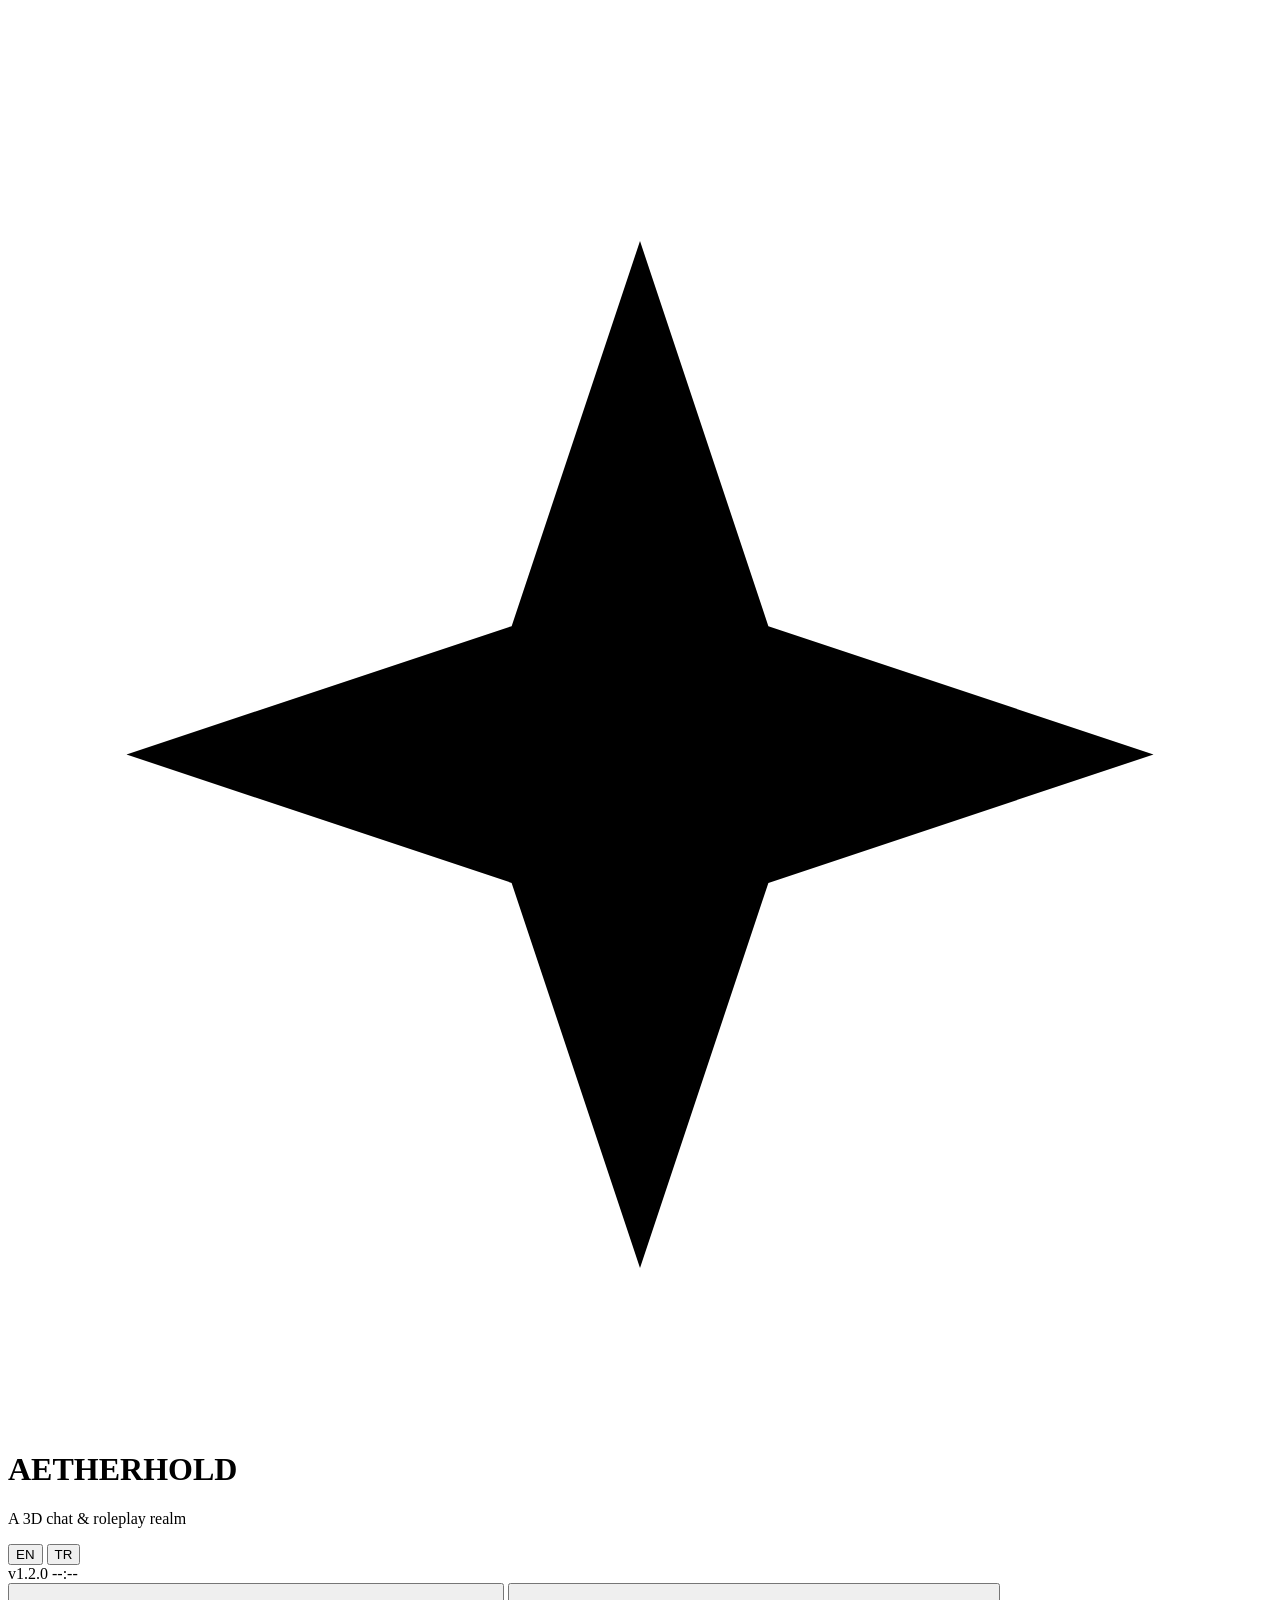
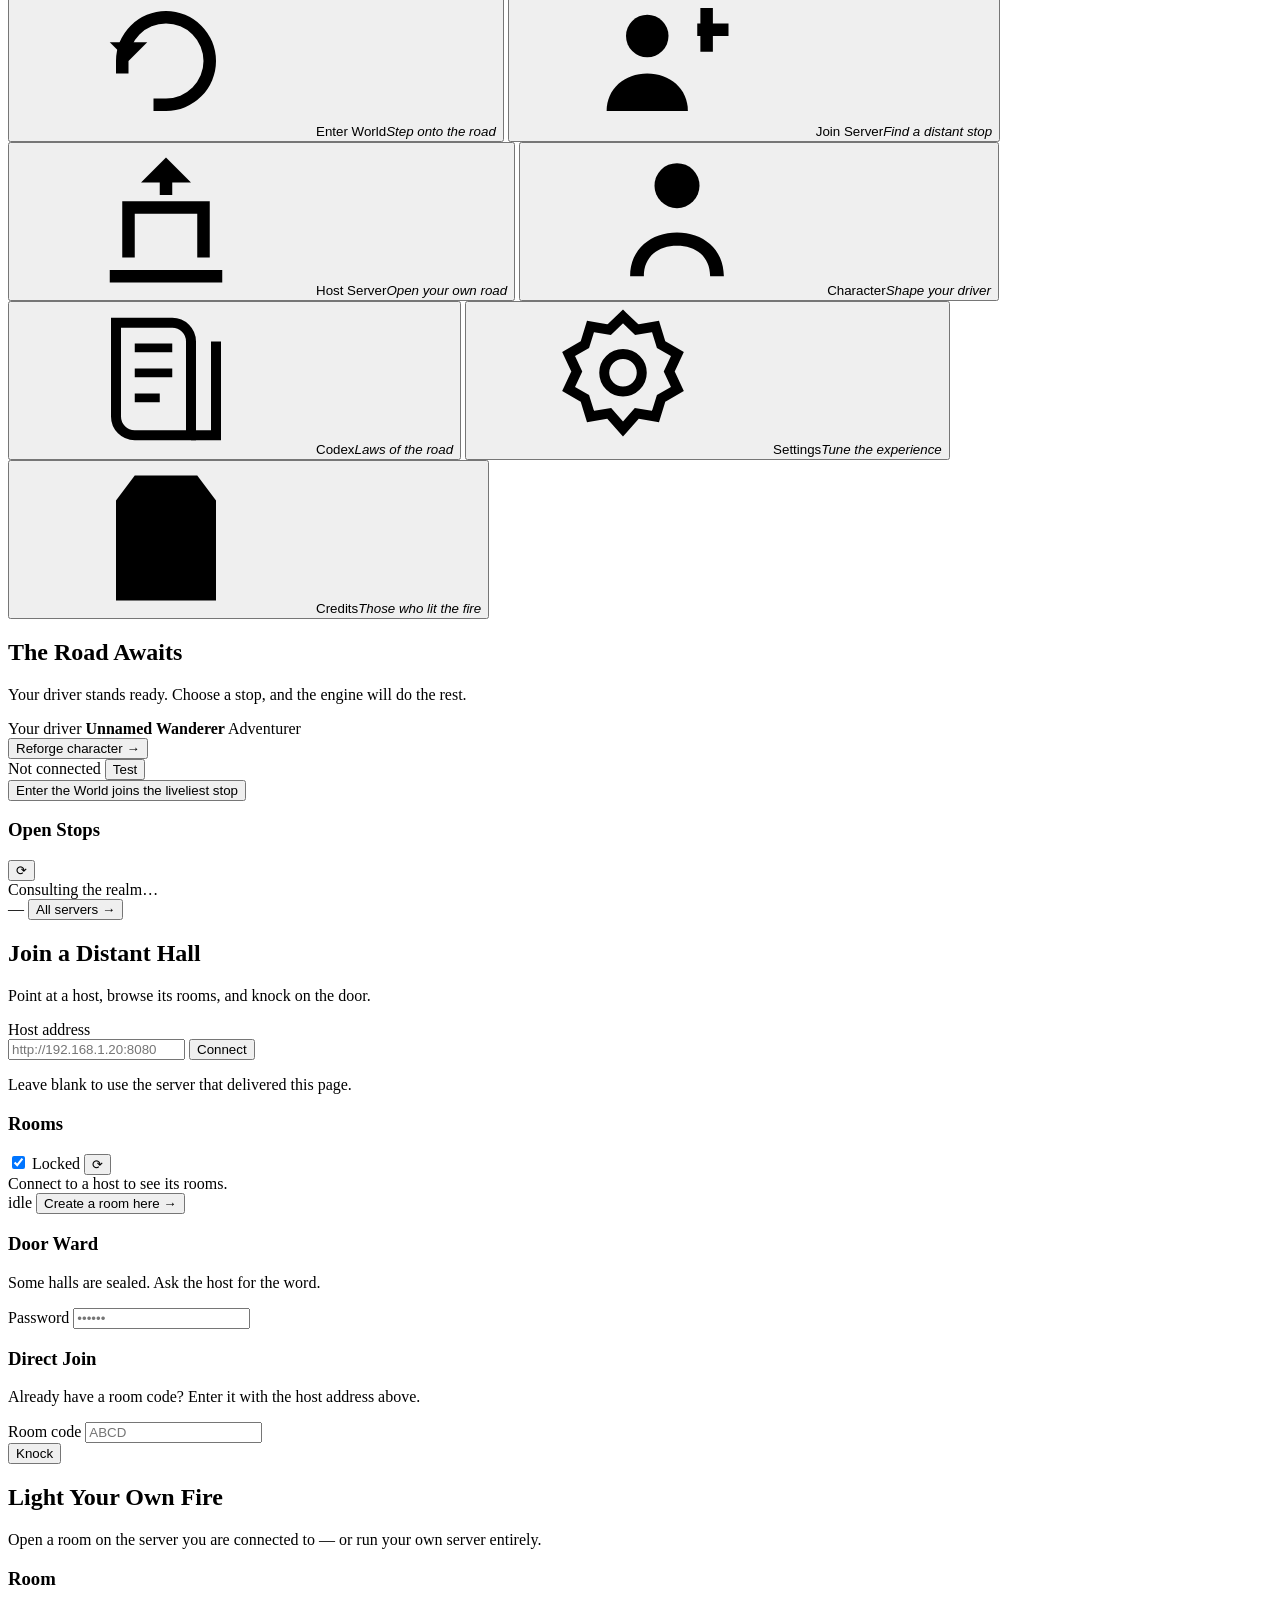
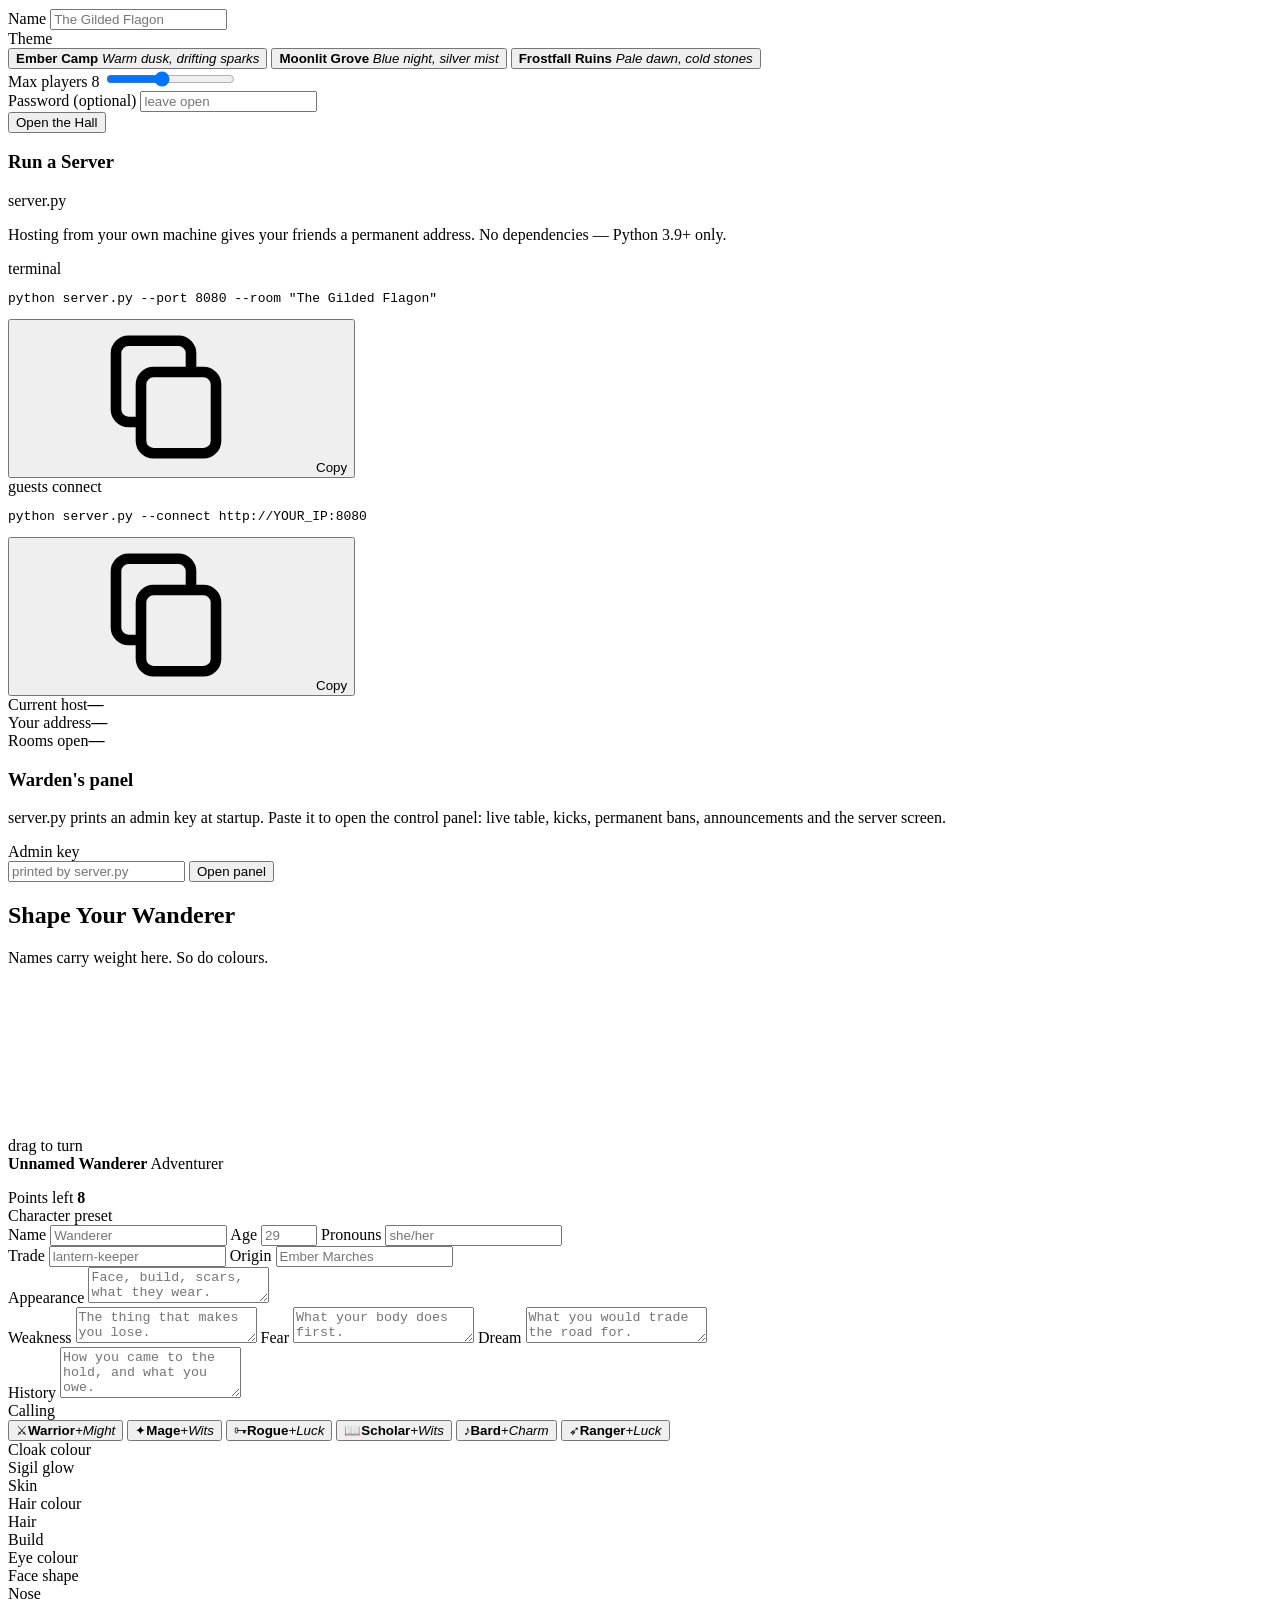
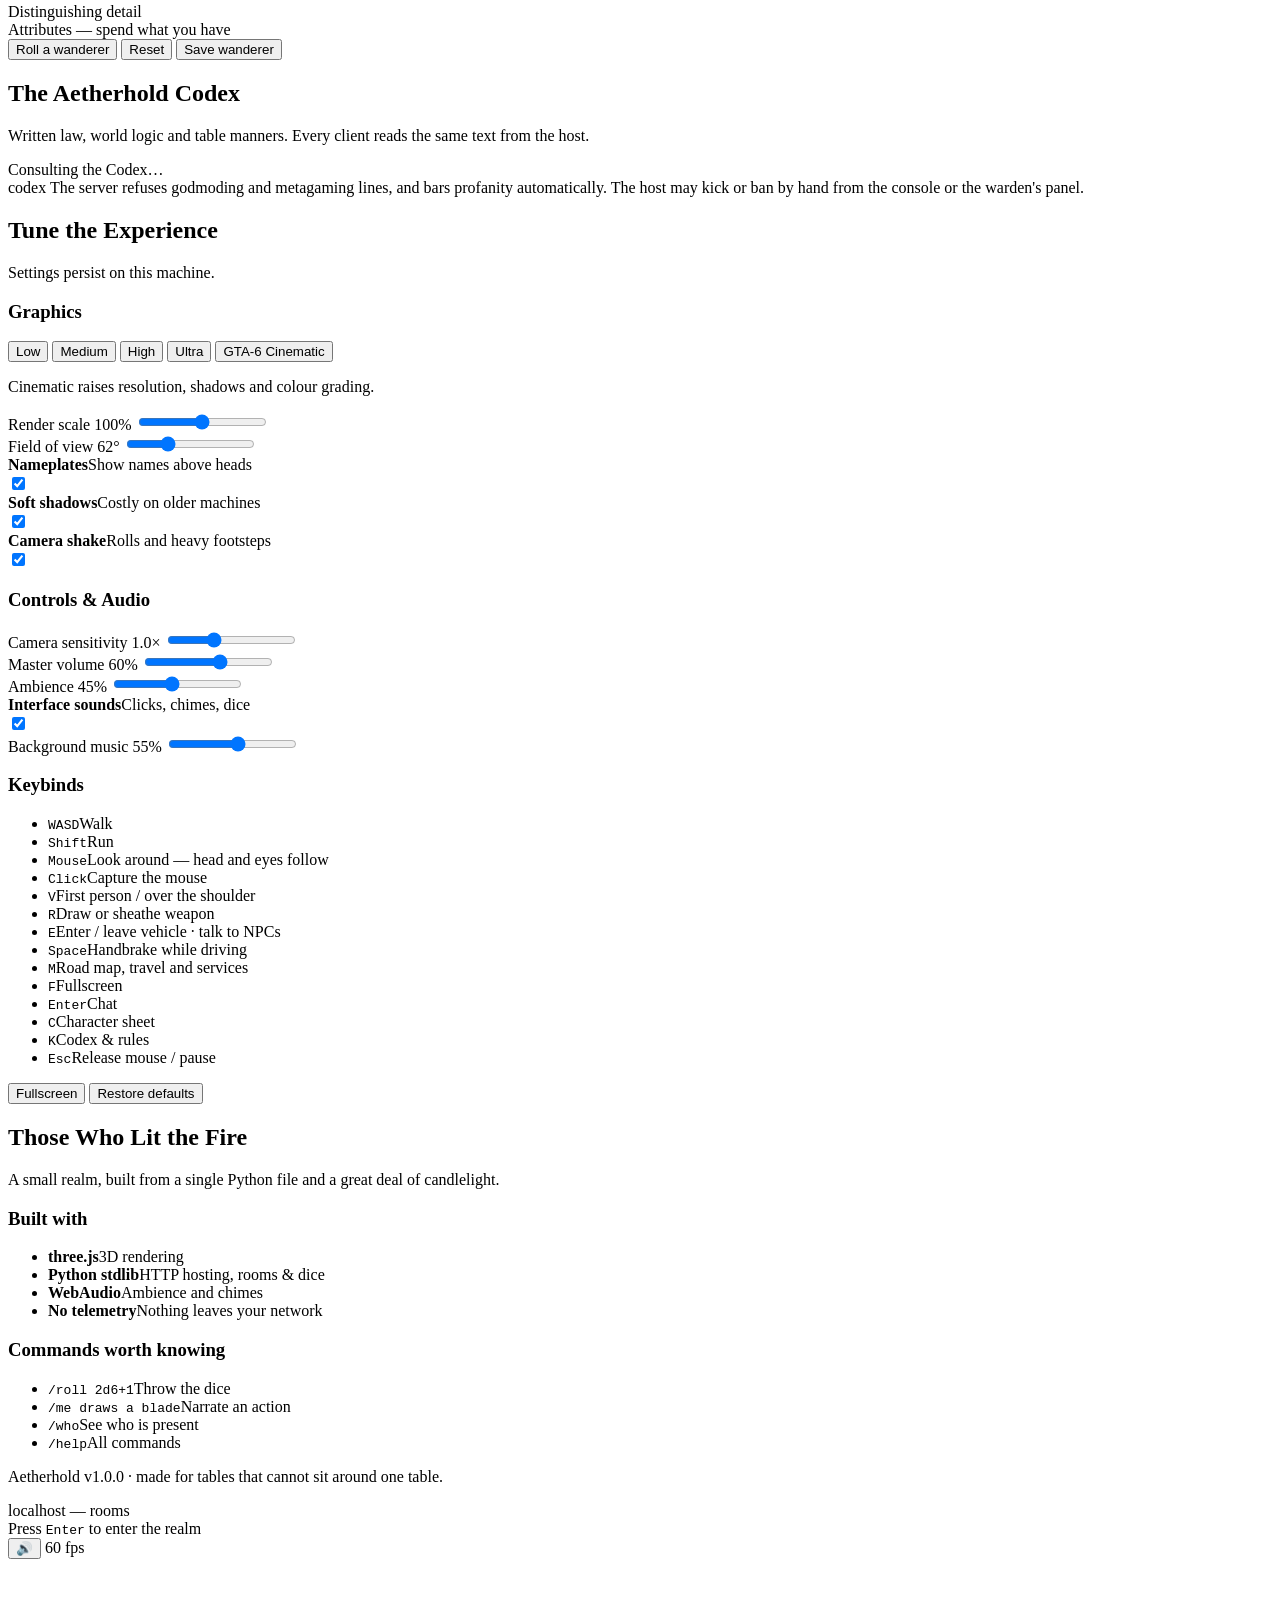
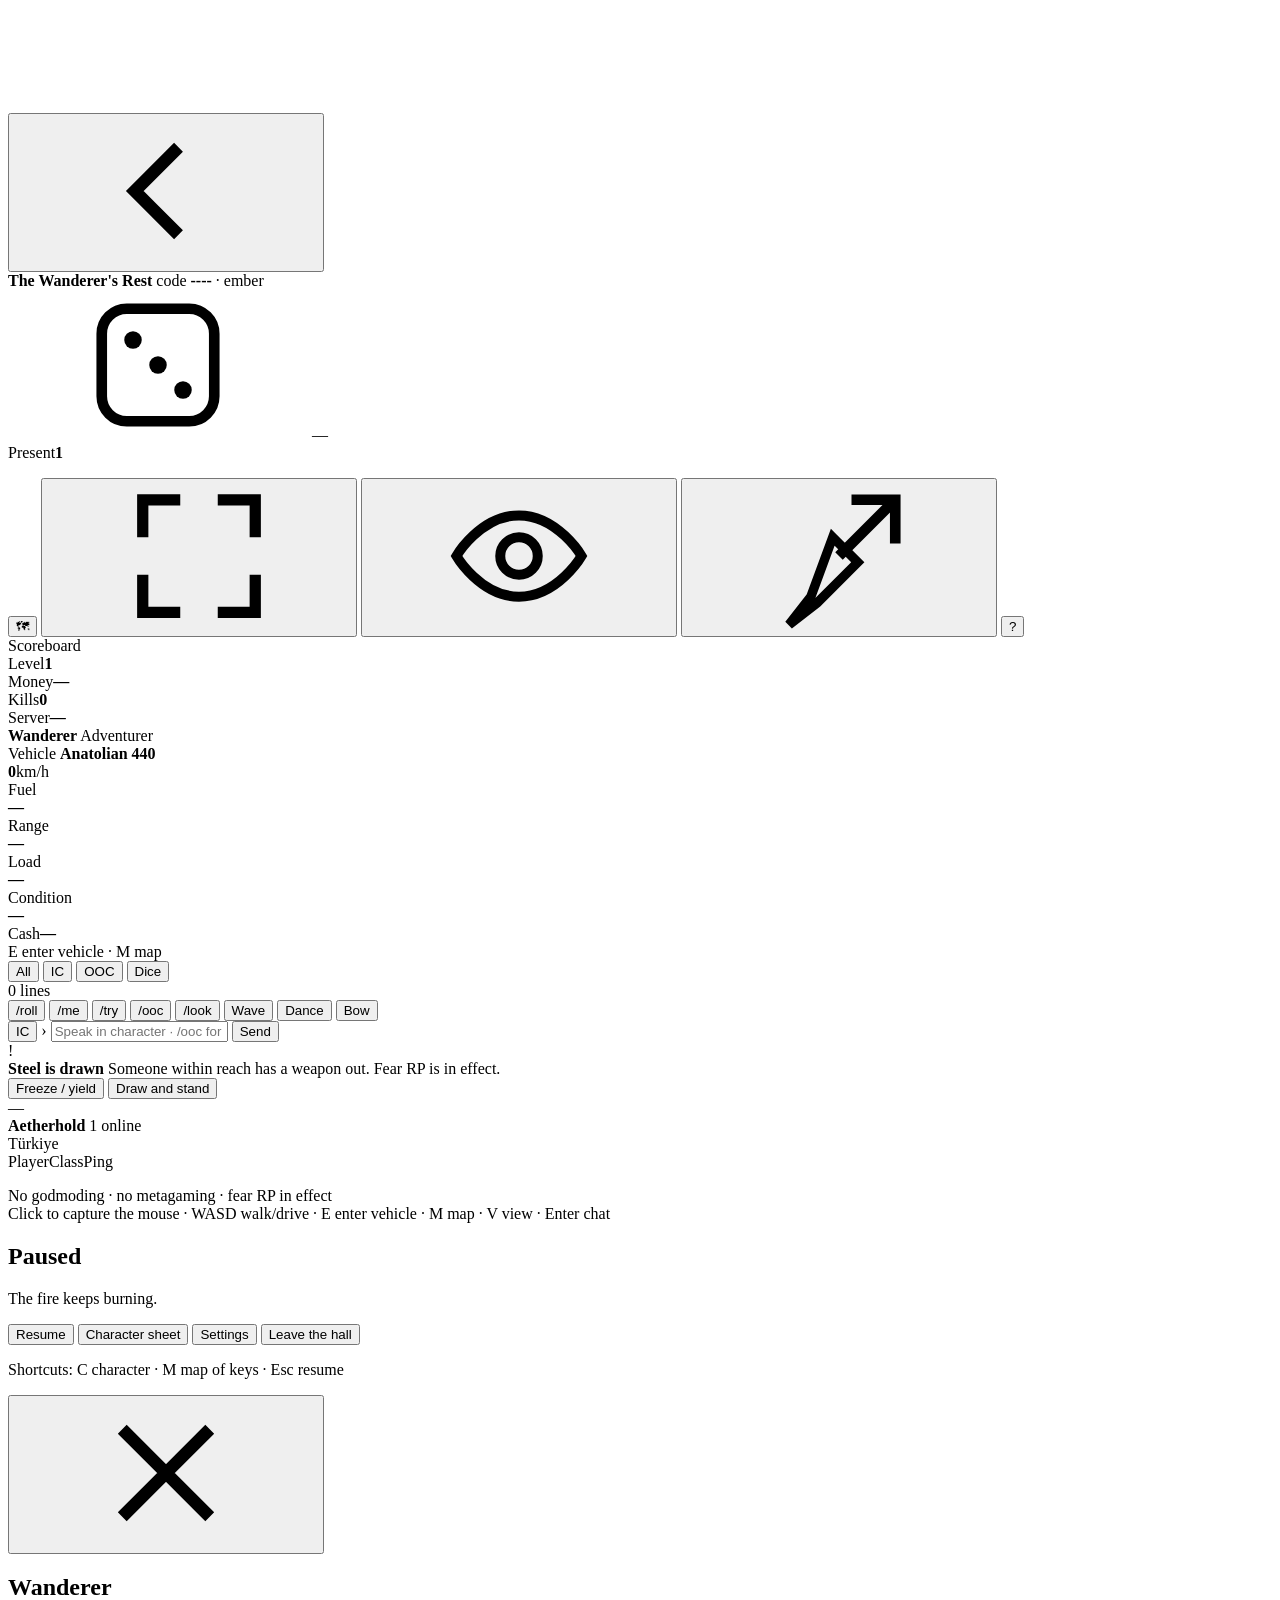
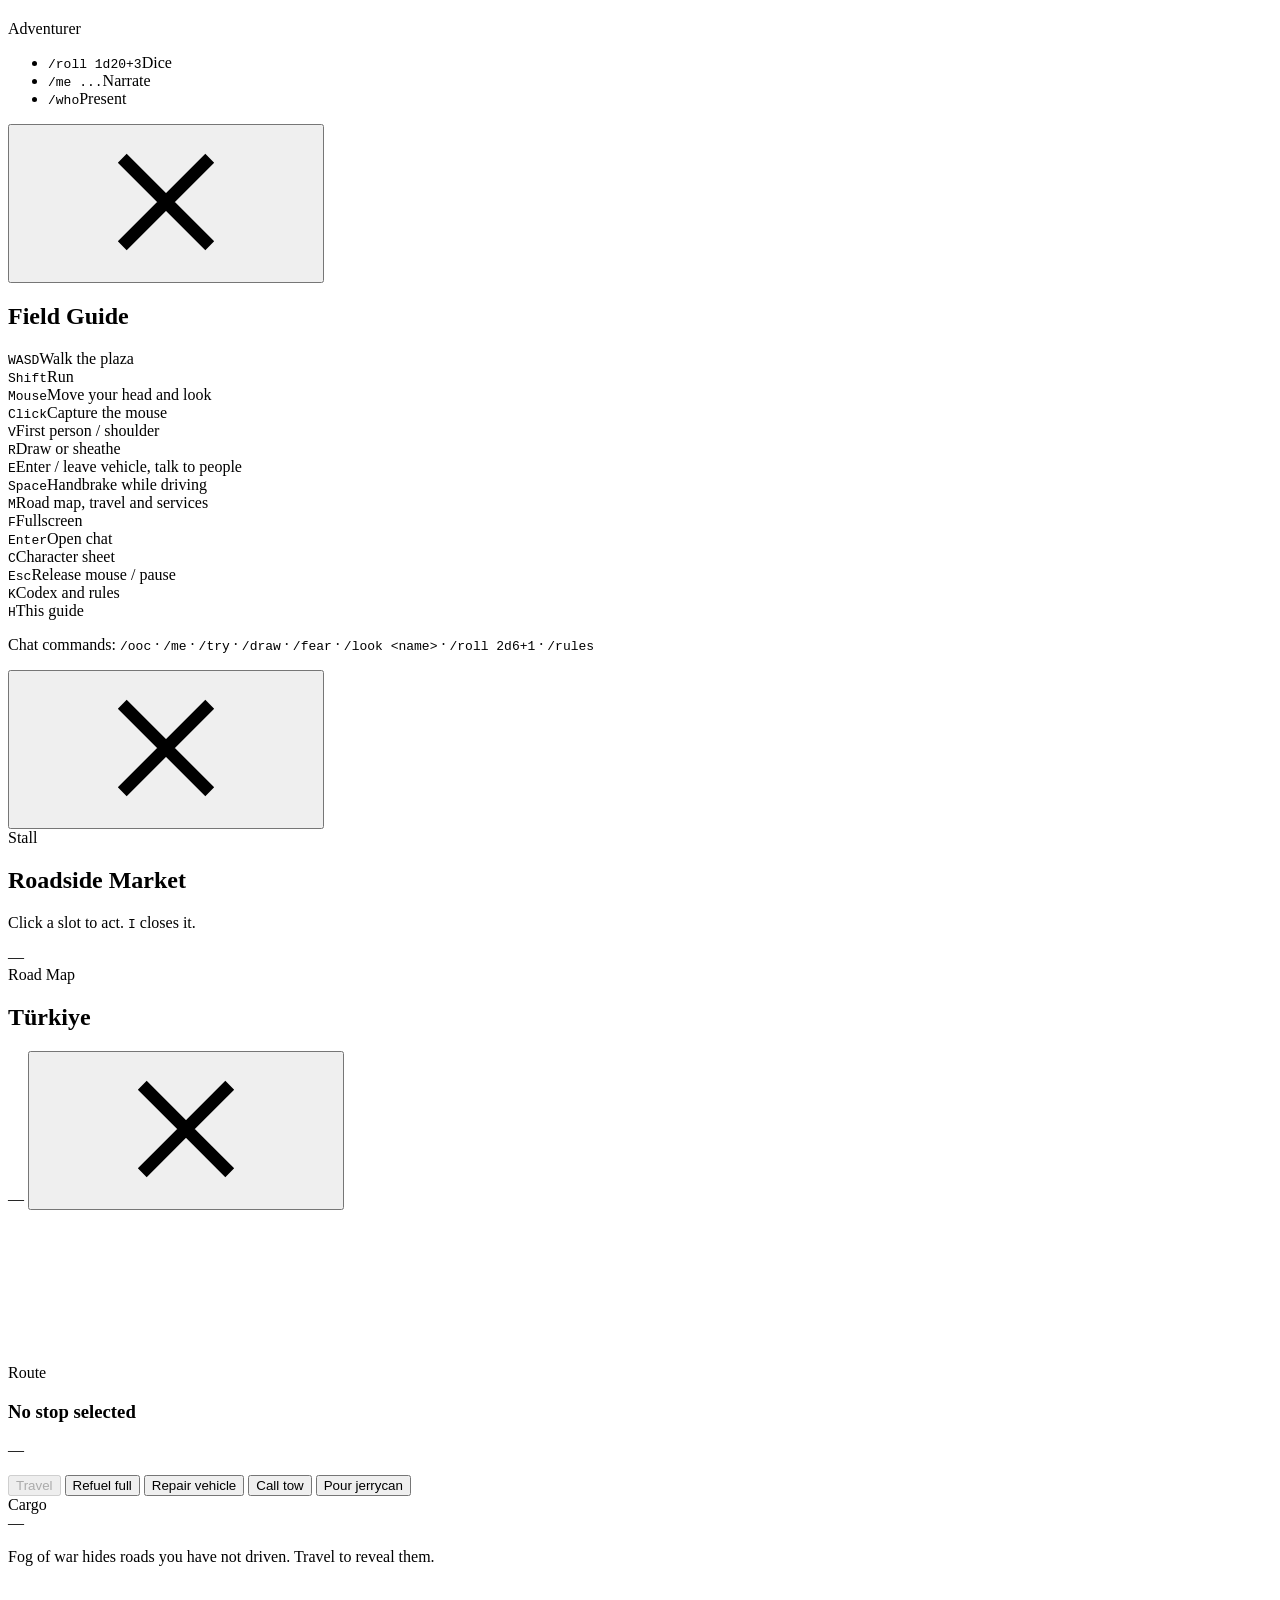
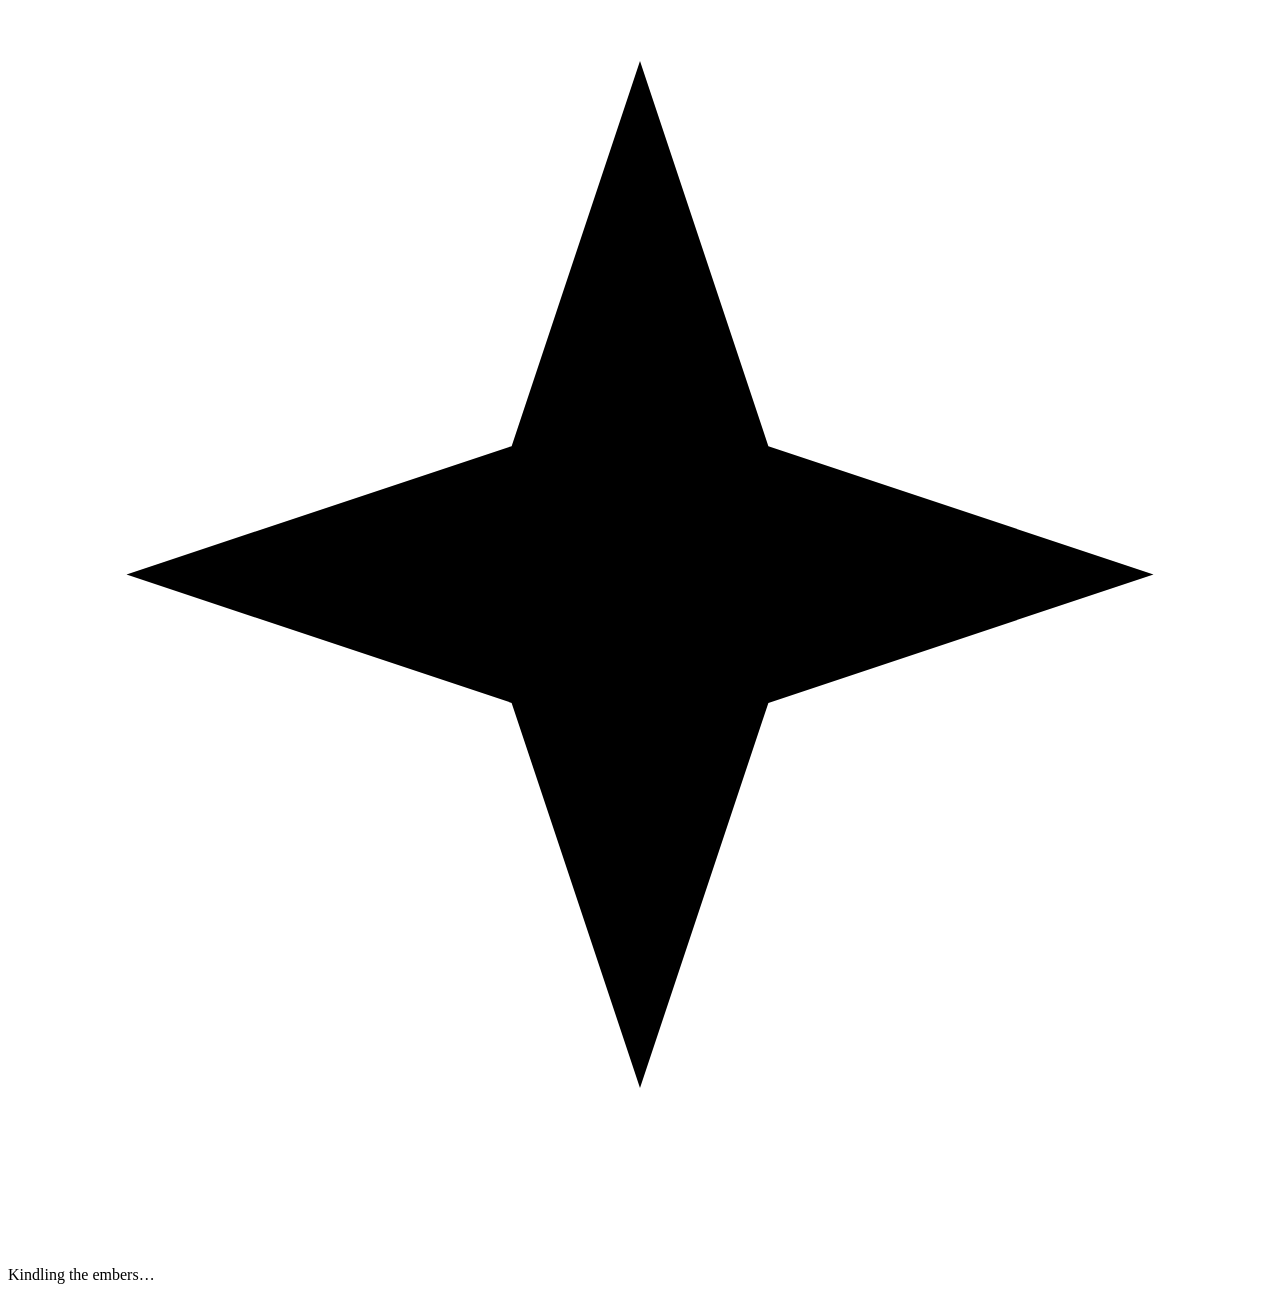
==== public/index.html @ f9266e61 "Aetherhold: vehicle world, mod system, HUD suite and music playlist" ====
<!DOCTYPE html>
<html lang="en">
<head>
<meta charset="UTF-8" />
<meta name="viewport" content="width=device-width, initial-scale=1.0" />
<meta name="theme-color" content="#07070d" />
<title>Aetherhold — 3D Chat &amp; Roleplay</title>
<link rel="stylesheet" href="/css/style.css" />
<link rel="icon" href="data:image/svg+xml,%3Csvg xmlns='http://www.w3.org/2000/svg' viewBox='0 0 64 64'%3E%3Ccircle cx='32' cy='32' r='30' fill='%230b0b16'/%3E%3Cpath d='M32 8l6 18 18 6-18 6-6 18-6-18-18-6 18-6z' fill='%23f4c46b'/%3E%3C/svg%3E" />
</head>
<body>

<svg class="sprite" aria-hidden="true">
  <symbol id="i-enter" viewBox="0 0 24 24"><path d="M4 12a8 8 0 1 1 8 8h-2v-2h2a6 6 0 1 0-6-6v2H4v-2z"/><path d="M3 9l3 3 3-3z"/></symbol>
  <symbol id="i-join" viewBox="0 0 24 24"><circle cx="9" cy="8" r="3.4"/><path d="M2.5 20c0-3.6 2.9-6 6.5-6s6.5 2.4 6.5 6h-13z"/><path d="M17 6h5v2h-5zM19.5 3.5v7h-2v-7z"/></symbol>
  <symbol id="i-host" viewBox="0 0 24 24"><path d="M3 20h18v2H3z"/><path d="M5 18V9h14v9h-2v-7H7v7z"/><path d="M12 2l4 4h-3v2h-2V6H8z"/></symbol>
  <symbol id="i-character" viewBox="0 0 24 24"><circle cx="12" cy="6.5" r="3.6"/><path d="M4.5 21c0-4.4 3.4-7 7.5-7s7.5 2.6 7.5 7h-2.2c0-3.2-2.3-4.9-5.3-4.9S6.7 17.8 6.7 21z"/></symbol>
  <symbol id="i-settings" viewBox="0 0 24 24"><path d="M12 2l2.2 2.1 3-.5.9 2.9 2.6 1.5-1.3 2.8 1.3 2.8-2.6 1.5-.9 2.9-3-.5L12 20l-2.2-2.5-3 .5-.9-2.9L3.3 13.6 4.6 10.8 3.3 8l2.6-1.5.9-2.9 3 .5z" fill="none" stroke="currentColor" stroke-width="1.6"/><circle cx="12" cy="11" r="3" fill="none" stroke="currentColor" stroke-width="1.6"/></symbol>
  <symbol id="i-credits" viewBox="0 0 24 24"><path d="M7 2h10l3 4v16H4V6zm-1 6h12v2H6zm0 4h12v2H6zm0 4h8v2H6z"/></symbol>
  <symbol id="i-codex" viewBox="0 0 24 24"><path d="M4 3h9a3 3 0 0 1 3 3v15H7a3 3 0 0 1-3-3z" fill="none" stroke="currentColor" stroke-width="1.6"/><path d="M20 6v15h-4" fill="none" stroke="currentColor" stroke-width="1.6"/><path d="M7 7h6M7 11h6M7 15h4" stroke="currentColor" stroke-width="1.4"/></symbol>
  <symbol id="i-full" viewBox="0 0 24 24"><path d="M3 9V3h6M15 3h6v6M21 15v6h-6M9 21H3v-6" fill="none" stroke="currentColor" stroke-width="1.8"/></symbol>
  <symbol id="i-eye" viewBox="0 0 24 24"><path d="M2 12s3.8-6.5 10-6.5S22 12 22 12s-3.8 6.5-10 6.5S2 12 2 12z" fill="none" stroke="currentColor" stroke-width="1.6"/><circle cx="12" cy="12" r="3" fill="none" stroke="currentColor" stroke-width="1.6"/></symbol>
  <symbol id="i-sword" viewBox="0 0 24 24"><path d="M14 3h7v7M21 3l-9 9" fill="none" stroke="currentColor" stroke-width="1.7"/><path d="M11 9l4 4-6.5 6.5L4 23l3.5-4.5z" fill="none" stroke="currentColor" stroke-width="1.5"/></symbol>
  <symbol id="i-dice" viewBox="0 0 24 24"><rect x="3" y="3" width="18" height="18" rx="4" fill="none" stroke="currentColor" stroke-width="1.7"/><circle cx="8" cy="8" r="1.4"/><circle cx="16" cy="16" r="1.4"/><circle cx="12" cy="12" r="1.4"/></symbol>
  <symbol id="i-close" viewBox="0 0 24 24"><path d="M5 5l14 14M19 5L5 19" stroke="currentColor" stroke-width="2" fill="none"/></symbol>
  <symbol id="i-back" viewBox="0 0 24 24"><path d="M14 5l-7 7 7 7" fill="none" stroke="currentColor" stroke-width="2"/></symbol>
  <symbol id="i-copy" viewBox="0 0 24 24"><rect x="8" y="8" width="12" height="13" rx="2" fill="none" stroke="currentColor" stroke-width="1.7"/><path d="M16 8V5a2 2 0 0 0-2-2H6a2 2 0 0 0-2 2v9a2 2 0 0 0 2 2h2" fill="none" stroke="currentColor" stroke-width="1.7"/></symbol>
</svg>

<canvas id="backdrop" aria-hidden="true"></canvas>
<div class="backdrop-veil" aria-hidden="true"></div>

<!-- ══════════════════════════ MAIN MENU ══════════════════════════ -->
<main id="menu" class="screen">
  <div class="frame">
    <div class="frame-corner tl"></div><div class="frame-corner tr"></div>
    <div class="frame-corner bl"></div><div class="frame-corner br"></div>

    <header class="brand">
      <div class="crest">
        <div class="crest-ring"></div>
        <svg viewBox="0 0 64 64" class="crest-star">
          <path d="M32 4l6.5 19.5L58 30l-19.5 6.5L32 56l-6.5-19.5L6 30l19.5-6.5z" />
          <circle cx="32" cy="30" r="4.2" />
        </svg>
      </div>
      <div class="brand-text">
        <h1>AETHERHOLD</h1>
        <p class="tagline">A 3D chat <span>&amp;</span> roleplay realm</p>
      </div>
      <div class="brand-meta">
        <div class="lang-switch" role="group" aria-label="Language">
          <button class="lang-btn active" data-language="en">EN</button>
          <button class="lang-btn" data-language="tr">TR</button>
        </div>
        <span class="chip" id="version-chip">v1.2.0</span>
        <span class="chip ghost" id="clock-chip">--:--</span>
      </div>
    </header>

    <div class="menu-body">
      <nav class="rail" id="rail">
        <button class="rail-btn active" data-panel="enter">
          <svg><use href="#i-enter"/></svg><span data-i18n="rail.enter">Enter World</span><em data-i18n="rail.enter.sub">Step onto the road</em>
        </button>
        <button class="rail-btn" data-panel="join">
          <svg><use href="#i-join"/></svg><span data-i18n="rail.join">Join Server</span><em data-i18n="rail.join.sub">Find a distant stop</em>
        </button>
        <button class="rail-btn" data-panel="host">
          <svg><use href="#i-host"/></svg><span data-i18n="rail.host">Host Server</span><em data-i18n="rail.host.sub">Open your own road</em>
        </button>
        <button class="rail-btn" data-panel="character">
          <svg><use href="#i-character"/></svg><span data-i18n="rail.character">Character</span><em data-i18n="rail.character.sub">Shape your driver</em>
        </button>
        <button class="rail-btn" data-panel="codex">
          <svg><use href="#i-codex"/></svg><span data-i18n="rail.codex">Codex</span><em data-i18n="rail.codex.sub">Laws of the road</em>
        </button>
        <button class="rail-btn" data-panel="settings">
          <svg><use href="#i-settings"/></svg><span data-i18n="rail.settings">Settings</span><em data-i18n="rail.settings.sub">Tune the experience</em>
        </button>
        <button class="rail-btn" data-panel="credits">
          <svg><use href="#i-credits"/></svg><span data-i18n="rail.credits">Credits</span><em data-i18n="rail.credits.sub">Those who lit the fire</em>
        </button>
        <div class="rail-glow" id="rail-glow"></div>
      </nav>

      <section class="stage">
        <!-- ══ ENTER ══ -->
        <article class="panel active" data-panel="enter">
          <div class="panel-head">
            <h2 data-i18n="enter.title">The Road Awaits</h2>
            <p data-i18n="enter.lede">Your driver stands ready. Choose a stop, and the engine will do the rest.</p>
          </div>

          <div class="enter-grid">
            <div class="card hero-card">
              <div class="hero-row">
                <div class="portrait" id="enter-portrait">
                  <div class="portrait-halo"></div>
                  <div class="portrait-body"></div>
                  <div class="portrait-rune"></div>
                </div>
                <div class="hero-info">
                  <span class="eyebrow" data-i18n="enter.yours">Your driver</span>
                  <strong id="enter-name">Unnamed Wanderer</strong>
                  <span id="enter-class" class="muted">Adventurer</span>
                  <div class="stat-row" id="enter-stats"></div>
                  <button class="link-btn" data-goto="character" data-i18n="enter.reforge">Reforge character →</button>
                </div>
              </div>

              <div class="server-strip">
                <span class="dot" id="enter-dot"></span>
                <span class="server-label" id="enter-server">Not connected</span>
                <button class="mini-btn" id="enter-ping">Test</button>
              </div>

              <button class="cta" id="quick-play">
                <span class="cta-glow"></span>
                <span class="cta-label" data-i18n="enter.cta">Enter the World</span>
                <span class="cta-hint" data-i18n="enter.cta.hint">joins the liveliest stop</span>
              </button>
            </div>

            <div class="card list-card">
              <div class="card-head">
                <h3 data-i18n="enter.halls">Open Stops</h3>
                <button class="icon-btn" id="featured-refresh" title="Refresh">⟳</button>
              </div>
              <div class="room-list" id="featured-rooms">
                <div class="list-empty">Consulting the realm…</div>
              </div>
              <div class="card-foot">
                <span class="muted" id="featured-count">—</span>
                <button class="link-btn" data-goto="join">All servers →</button>
              </div>
            </div>
          </div>

          <div class="ticker">
            <div class="ticker-inner" id="ticker"></div>
          </div>
        </article>

        <!-- ══ JOIN ══ -->
        <article class="panel" data-panel="join">
          <div class="panel-head">
            <h2>Join a Distant Hall</h2>
            <p>Point at a host, browse its rooms, and knock on the door.</p>
          </div>

          <div class="field-group">
            <label for="join-server">Host address</label>
            <div class="input-row">
              <input id="join-server" type="text" spellcheck="false" placeholder="http://192.168.1.20:8080" />
              <button class="btn" id="join-connect">Connect</button>
            </div>
            <p class="hint" id="join-hint">Leave blank to use the server that delivered this page.</p>
          </div>

          <div class="join-grid">
            <div class="card list-card grow">
              <div class="card-head">
                <h3>Rooms</h3>
                <div class="card-tools">
                  <label class="toggle small">
                    <input type="checkbox" id="join-show-locked" checked />
                    <span class="track"></span><span class="toggle-label">Locked</span>
                  </label>
                  <button class="icon-btn" id="join-refresh" title="Refresh">⟳</button>
                </div>
              </div>
              <div class="room-list tall" id="join-rooms">
                <div class="list-empty">Connect to a host to see its rooms.</div>
              </div>
              <div class="card-foot">
                <span class="muted" id="join-status">idle</span>
                <button class="link-btn" id="join-new-room">Create a room here →</button>
              </div>
            </div>

            <div class="card side-card">
              <h3>Door Ward</h3>
              <p class="muted small">Some halls are sealed. Ask the host for the word.</p>
              <div class="field-group tight">
                <label for="join-password">Password</label>
                <input id="join-password" type="password" placeholder="••••••" autocomplete="off" />
              </div>
              <div class="divider"></div>
              <h3>Direct Join</h3>
              <p class="muted small">Already have a room code? Enter it with the host address above.</p>
              <div class="field-group tight">
                <label for="join-code">Room code</label>
                <input id="join-code" type="text" maxlength="4" spellcheck="false" placeholder="ABCD" class="code-input" />
              </div>
              <button class="btn wide" id="join-by-code">Knock</button>
            </div>
          </div>
        </article>

        <!-- ══ HOST ══ -->
        <article class="panel" data-panel="host">
          <div class="panel-head">
            <h2>Light Your Own Fire</h2>
            <p>Open a room on the server you are connected to — or run your own server entirely.</p>
          </div>

          <div class="host-grid">
            <div class="card">
              <h3>Room</h3>
              <div class="field-group tight">
                <label for="host-name">Name</label>
                <input id="host-name" type="text" maxlength="22" placeholder="The Gilded Flagon" />
              </div>

              <div class="field-group tight">
                <label>Theme</label>
                <div class="theme-picker" id="theme-picker">
                  <button class="theme-opt active" data-theme="ember">
                    <span class="swatch ember"></span>
                    <strong>Ember Camp</strong>
                    <em>Warm dusk, drifting sparks</em>
                  </button>
                  <button class="theme-opt" data-theme="moonlit">
                    <span class="swatch moonlit"></span>
                    <strong>Moonlit Grove</strong>
                    <em>Blue night, silver mist</em>
                  </button>
                  <button class="theme-opt" data-theme="frost">
                    <span class="swatch frost"></span>
                    <strong>Frostfall Ruins</strong>
                    <em>Pale dawn, cold stones</em>
                  </button>
                </div>
              </div>

              <div class="field-row">
                <div class="field-group tight">
                  <label for="host-max">Max players <span class="value" id="host-max-value">8</span></label>
                  <input id="host-max" type="range" min="2" max="16" value="8" />
                </div>
                <div class="field-group tight">
                  <label for="host-password">Password <span class="muted">(optional)</span></label>
                  <input id="host-password" type="text" maxlength="40" placeholder="leave open" />
                </div>
              </div>

              <button class="cta small" id="host-create">
                <span class="cta-glow"></span>
                <span class="cta-label">Open the Hall</span>
              </button>
            </div>

            <div class="card terminal-card">
              <div class="card-head">
                <h3>Run a Server</h3>
                <span class="chip ghost">server.py</span>
              </div>
              <p class="muted small">
                Hosting from your own machine gives your friends a permanent address.
                No dependencies — Python 3.9+ only.
              </p>
              <div class="term-block">
                <div class="term-head"><span class="dots"><i></i><i></i><i></i></span><span>terminal</span></div>
                <pre id="host-command">python server.py --port 8080 --room "The Gilded Flagon"</pre>
                <button class="copy-btn" id="copy-command">
                  <svg><use href="#i-copy"/></svg><span>Copy</span>
                </button>
              </div>
              <div class="term-block">
                <div class="term-head"><span class="dots"><i></i><i></i><i></i></span><span>guests connect</span></div>
                <pre id="connect-command">python server.py --connect http://YOUR_IP:8080</pre>
                <button class="copy-btn" id="copy-connect">
                  <svg><use href="#i-copy"/></svg><span>Copy</span>
                </button>
              </div>
              <div class="host-facts">
                <div><span>Current host</span><strong id="host-current">—</strong></div>
                <div><span>Your address</span><strong id="host-address">—</strong></div>
                <div><span>Rooms open</span><strong id="host-rooms">—</strong></div>
              </div>
              <div class="divider"></div>
              <h3>Warden's panel</h3>
              <p class="muted small">
                server.py prints an admin key at startup. Paste it to open the control panel:
                live table, kicks, permanent bans, announcements and the server screen.
              </p>
              <div class="field-group tight">
                <label for="admin-key">Admin key</label>
                <div class="input-row">
                  <input id="admin-key" type="password" placeholder="printed by server.py" autocomplete="off" />
                  <button class="btn" id="admin-open">Open panel</button>
                </div>
              </div>
            </div>
          </div>
        </article>

        <!-- ══ CHARACTER ══ -->
        <article class="panel" data-panel="character">
          <div class="panel-head">
            <h2>Shape Your Wanderer</h2>
            <p>Names carry weight here. So do colours.</p>
          </div>

          <div class="character-grid">
            <div class="card preview-card">
              <div class="avatar-stage">
                <canvas id="avatar-preview"></canvas>
                <div class="avatar-stage-hint">drag to turn</div>
              </div>
              <div class="big-portrait hidden" id="big-portrait">
                <div class="portrait-halo"></div>
                <div class="portrait-body"></div>
                <div class="portrait-rune"></div>
                <div class="portrait-shadow"></div>
              </div>
              <div class="preview-meta">
                <strong id="preview-name">Unnamed Wanderer</strong>
                <span id="preview-class" class="muted">Adventurer</span>
              </div>
              <ul class="identity-list" id="preview-identity"></ul>
              <div class="stat-bars" id="preview-stats"></div>
              <div class="points-pill">Points left <strong id="points-left">8</strong></div>
            </div>

            <div class="card character-form">
              <div class="field-group tight">
                <label data-i18n="char.preset">Character preset</label>
                <div class="preset-row" id="preset-row"></div>
              </div>

              <div class="field-grid three">
                <label class="block" for="char-name">Name
                  <input id="char-name" type="text" maxlength="22" placeholder="Wanderer" />
                </label>
                <label class="block" for="char-age">Age
                  <input id="char-age" type="number" min="16" max="300" placeholder="29" />
                </label>
                <label class="block" for="char-pronouns">Pronouns
                  <input id="char-pronouns" type="text" maxlength="24" placeholder="she/her" />
                </label>
              </div>

              <div class="field-grid">
                <label class="block" for="char-occupation">Trade
                  <input id="char-occupation" type="text" maxlength="60" placeholder="lantern-keeper" />
                </label>
                <label class="block" for="char-origin">Origin
                  <input id="char-origin" type="text" maxlength="80" placeholder="Ember Marches" />
                </label>
              </div>

              <label class="block" for="char-appearance">Appearance
                <textarea id="char-appearance" rows="2" maxlength="260" placeholder="Face, build, scars, what they wear."></textarea>
              </label>

              <div class="field-grid three">
                <label class="block" for="char-weakness">Weakness
                  <textarea id="char-weakness" rows="2" maxlength="180" placeholder="The thing that makes you lose."></textarea>
                </label>
                <label class="block" for="char-fear">Fear
                  <textarea id="char-fear" rows="2" maxlength="180" placeholder="What your body does first."></textarea>
                </label>
                <label class="block" for="char-dream">Dream
                  <textarea id="char-dream" rows="2" maxlength="180" placeholder="What you would trade the road for."></textarea>
                </label>
              </div>

              <label class="block" for="char-backstory">History
                <textarea id="char-backstory" rows="3" maxlength="700" placeholder="How you came to the hold, and what you owe."></textarea>
              </label>

              <div class="divider"></div>

              <div class="field-group tight">
                <label>Calling</label>
                <div class="class-picker" id="class-picker">
                  <button class="class-opt active" data-cls="Warrior"><span>⚔</span><strong>Warrior</strong><em>+Might</em></button>
                  <button class="class-opt" data-cls="Mage"><span>✦</span><strong>Mage</strong><em>+Wits</em></button>
                  <button class="class-opt" data-cls="Rogue"><span>🗝</span><strong>Rogue</strong><em>+Luck</em></button>
                  <button class="class-opt" data-cls="Scholar"><span>📖</span><strong>Scholar</strong><em>+Wits</em></button>
                  <button class="class-opt" data-cls="Bard"><span>♪</span><strong>Bard</strong><em>+Charm</em></button>
                  <button class="class-opt" data-cls="Ranger"><span>➶</span><strong>Ranger</strong><em>+Luck</em></button>
                </div>
              </div>

              <div class="field-grid">
                <div class="field-group tight">
                  <label>Cloak colour</label>
                  <div class="swatch-row" id="color-row"></div>
                </div>
                <div class="field-group tight">
                  <label>Sigil glow</label>
                  <div class="swatch-row" id="accent-row"></div>
                </div>
              </div>

              <div class="field-grid">
                <div class="field-group tight">
                  <label>Skin</label>
                  <div class="swatch-row" id="skin-row"></div>
                </div>
                <div class="field-group tight">
                  <label>Hair colour</label>
                  <div class="swatch-row" id="hair-row"></div>
                </div>
              </div>

              <div class="field-grid">
                <div class="field-group tight">
                  <label data-i18n="char.hairstyle">Hair</label>
                  <div class="seg-row" id="hairstyle-row"></div>
                </div>
                <div class="field-group tight">
                  <label data-i18n="char.build">Build</label>
                  <div class="seg-row" id="build-row"></div>
                </div>
              </div>

              <div class="field-grid three">
                <div class="field-group tight">
                  <label data-i18n="char.eyes">Eye colour</label>
                  <div class="swatch-row" id="eye-row"></div>
                </div>
                <div class="field-group tight">
                  <label data-i18n="char.face">Face shape</label>
                  <div class="seg-row" id="face-row"></div>
                </div>
                <div class="field-group tight">
                  <label data-i18n="char.nose">Nose</label>
                  <div class="seg-row" id="nose-row"></div>
                </div>
              </div>

              <div class="field-group tight">
                <label data-i18n="char.detail">Distinguishing detail</label>
                <div class="seg-row" id="detail-row"></div>
              </div>

              <div class="field-group tight">
                <label>Attributes <span class="muted">— spend what you have</span></label>
                <div class="stat-editor" id="stat-editor"></div>
              </div>

              <div class="button-row">
                <button class="btn ghost" id="char-random">Roll a wanderer</button>
                <button class="btn ghost" id="char-reset">Reset</button>
                <button class="btn" id="char-save">Save wanderer</button>
              </div>
            </div>
          </div>
        </article>

        <!-- ══ CODEX ══ -->
        <article class="panel" data-panel="codex">
          <div class="panel-head">
            <h2>The Aetherhold Codex</h2>
            <p>Written law, world logic and table manners. Every client reads the same text from the host.</p>
          </div>
          <div class="codex-grid">
            <div class="card codex-world" id="codex-world">
              <div class="list-empty">Consulting the Codex…</div>
            </div>
            <div class="card codex-rules" id="codex-rules"></div>
          </div>
          <div class="codex-grid wide">
            <div class="card" id="codex-terms"></div>
            <div class="card" id="codex-commands"></div>
          </div>
          <div class="codex-foot">
            <span class="chip ghost" id="codex-version">codex</span>
            <span class="muted small">The server refuses godmoding and metagaming lines, and bars profanity automatically. The host may kick or ban by hand from the console or the warden's panel.</span>
          </div>
        </article>

        <!-- ══ SETTINGS ══ -->
        <article class="panel" data-panel="settings">
          <div class="panel-head">
            <h2>Tune the Experience</h2>
            <p>Settings persist on this machine.</p>
          </div>

          <div class="settings-grid">
            <div class="card">
              <h3>Graphics</h3>
              <div class="segmented five" id="quality-seg">
                <button data-quality="low">Low</button>
                <button data-quality="medium" class="active">Medium</button>
                <button data-quality="high">High</button>
                <button data-quality="ultra">Ultra</button>
                <button data-quality="cinematic">GTA-6 Cinematic</button>
              </div>
              <p class="hint" id="quality-hint">Cinematic raises resolution, shadows and colour grading.</p>
              <div class="slider-row">
                <label for="set-scale">Render scale <span class="value" id="set-scale-value">100%</span></label>
                <input type="range" id="set-scale" min="50" max="150" step="5" value="100" />
              </div>
              <div class="slider-row">
                <label for="set-fov">Field of view <span class="value" id="set-fov-value">62°</span></label>
                <input type="range" id="set-fov" min="50" max="90" step="1" value="62" />
              </div>
              <div class="toggle-row">
                <div><strong>Nameplates</strong><span class="muted small">Show names above heads</span></div>
                <label class="toggle"><input type="checkbox" id="set-nameplates" checked /><span class="track"></span></label>
              </div>
              <div class="toggle-row">
                <div><strong>Soft shadows</strong><span class="muted small">Costly on older machines</span></div>
                <label class="toggle"><input type="checkbox" id="set-shadows" checked /><span class="track"></span></label>
              </div>
              <div class="toggle-row">
                <div><strong>Camera shake</strong><span class="muted small">Rolls and heavy footsteps</span></div>
                <label class="toggle"><input type="checkbox" id="set-shake" checked /><span class="track"></span></label>
              </div>
            </div>

            <div class="card">
              <h3>Controls &amp; Audio</h3>
              <div class="slider-row">
                <label for="set-sens">Camera sensitivity <span class="value" id="set-sens-value">1.0×</span></label>
                <input type="range" id="set-sens" min="20" max="250" step="5" value="100" />
              </div>
              <div class="slider-row">
                <label for="set-master">Master volume <span class="value" id="set-master-value">60%</span></label>
                <input type="range" id="set-master" min="0" max="100" value="60" />
              </div>
              <div class="slider-row">
                <label for="set-ambience">Ambience <span class="value" id="set-ambience-value">45%</span></label>
                <input type="range" id="set-ambience" min="0" max="100" value="45" />
              </div>
              <div class="toggle-row">
                <div><strong>Interface sounds</strong><span class="muted small">Clicks, chimes, dice</span></div>
                <label class="toggle"><input type="checkbox" id="set-sfx" checked /><span class="track"></span></label>
              </div>
              <div class="slider-row">
                <label for="set-music">Background music <span class="value" id="set-music-value">55%</span></label>
                <input type="range" id="set-music" min="0" max="100" value="55" />
              </div>
              <div class="divider"></div>
              <h3>Keybinds</h3>
              <ul class="key-list">
                <li><kbd>W</kbd><kbd>A</kbd><kbd>S</kbd><kbd>D</kbd><span>Walk</span></li>
                <li><kbd>Shift</kbd><span>Run</span></li>
                <li><kbd>Mouse</kbd><span>Look around — head and eyes follow</span></li>
                <li><kbd>Click</kbd><span>Capture the mouse</span></li>
                <li><kbd>V</kbd><span>First person / over the shoulder</span></li>
                <li><kbd>R</kbd><span>Draw or sheathe weapon</span></li>
                <li><kbd>E</kbd><span>Enter / leave vehicle · talk to NPCs</span></li>
                <li><kbd>Space</kbd><span>Handbrake while driving</span></li>
                <li><kbd>M</kbd><span>Road map, travel and services</span></li>
                <li><kbd>F</kbd><span>Fullscreen</span></li>
                <li><kbd>Enter</kbd><span>Chat</span></li>
                <li><kbd>C</kbd><span>Character sheet</span></li>
                <li><kbd>K</kbd><span>Codex &amp; rules</span></li>
                <li><kbd>Esc</kbd><span>Release mouse / pause</span></li>
              </ul>
              <div class="button-row">
                <button class="btn ghost" id="settings-fullscreen">Fullscreen</button>
                <button class="btn ghost" id="settings-reset">Restore defaults</button>
              </div>
            </div>
          </div>
        </article>

        <!-- ══ CREDITS ══ -->
        <article class="panel" data-panel="credits">
          <div class="panel-head">
            <h2>Those Who Lit the Fire</h2>
            <p>A small realm, built from a single Python file and a great deal of candlelight.</p>
          </div>
          <div class="credits-grid">
            <div class="card">
              <h3>Built with</h3>
              <ul class="credits-list">
                <li><strong>three.js</strong><span>3D rendering</span></li>
                <li><strong>Python stdlib</strong><span>HTTP hosting, rooms &amp; dice</span></li>
                <li><strong>WebAudio</strong><span>Ambience and chimes</span></li>
                <li><strong>No telemetry</strong><span>Nothing leaves your network</span></li>
              </ul>
            </div>
            <div class="card">
              <h3>Commands worth knowing</h3>
              <ul class="cmd-list">
                <li><code>/roll 2d6+1</code><span>Throw the dice</span></li>
                <li><code>/me draws a blade</code><span>Narrate an action</span></li>
                <li><code>/who</code><span>See who is present</span></li>
                <li><code>/help</code><span>All commands</span></li>
              </ul>
              <div class="divider"></div>
              <p class="muted small">
                Aetherhold v1.0.0 · made for tables that cannot sit around one table.
              </p>
            </div>
          </div>
        </article>
      </section>
    </div>

    <footer class="menu-foot">
      <div class="foot-left">
        <span class="dot" id="foot-dot"></span>
        <span id="foot-server">localhost</span>
        <span class="sep"></span>
        <span class="muted" id="foot-rooms">— rooms</span>
      </div>
      <div class="foot-hint">Press <kbd>Enter</kbd> to enter the realm</div>
      <div class="foot-right">
        <button class="mini-btn" id="mute-btn" title="Mute audio">🔊</button>
        <span class="fps" id="menu-fps">60 fps</span>
      </div>
    </footer>
  </div>
</main>

<!-- ══════════════════════════ GAME ══════════════════════════ -->
<main id="game" class="screen hidden">
  <canvas id="world"></canvas>

  <div class="hud">

    <!-- Boss-bar style top announcement strip -->
    <div class="hud-top-bar hidden" id="hud-top-bar">
      <div class="top-bar-fill" id="top-bar-fill"></div>
      <div class="top-bar-text" id="top-bar-text"></div>
    </div>

    <!-- Big center title banner (shown for join / important events) -->
    <div class="hud-center hidden" id="hud-center">
      <div class="center-title" id="center-title"></div>
      <div class="center-sub" id="center-sub"></div>
    </div>

    <header class="hud-top">
      <div class="hud-room">
        <button class="hud-back" id="hud-back" title="Leave the hall">
          <svg><use href="#i-back"/></svg>
        </button>
        <div>
          <strong id="hud-room-name">The Wanderer's Rest</strong>
          <span class="muted">code <b id="hud-room-code">----</b> · <span id="hud-room-theme">ember</span></span>
        </div>
      </div>

      <div class="hud-dice" id="hud-dice">
        <svg><use href="#i-dice"/></svg>
        <span id="hud-dice-text">—</span>
      </div>

      <div class="hud-party">
        <div class="party-head"><span>Present</span><b id="party-count">1</b></div>
        <ul id="party-list"></ul>
      </div>

      <div class="hud-tools">
        <button id="hud-map" title="Road map (M)" data-i18n-title="hud.map">🗺</button>
        <button id="hud-full" title="Fullscreen (F)"><svg><use href="#i-full"/></svg></button>
        <button id="hud-view" title="First person / over the shoulder (V)"><svg><use href="#i-eye"/></svg></button>
        <button id="hud-weapon" title="Draw or sheathe (R)"><svg><use href="#i-sword"/></svg></button>
        <button id="hud-codex" title="Codex and rules (K)">?</button>
      </div>
    </header>

    <!-- Right-side scoreboard -->
    <aside class="hud-score hidden" id="hud-score">
      <div class="score-head"><span data-i18n="hud.scoreboard">Scoreboard</span></div>
      <div class="score-row"><span data-i18n="hud.level">Level</span><b id="score-level">1</b></div>
      <div class="score-row"><span data-i18n="hud.money">Money</span><b id="score-money">—</b></div>
      <div class="score-row"><span data-i18n="hud.kills">Kills</span><b id="score-kills">0</b></div>
      <div class="score-row score-server" title="Room code / server address">
        <span data-i18n="hud.server">Server</span><b id="score-server">—</b>
      </div>
      <div class="score-foot" id="score-foot"></div>
    </aside>

    <aside class="hud-self card" id="hud-self">
      <div class="hud-self-top">
        <div class="portrait tiny" id="hud-portrait">
          <div class="portrait-body"></div>
          <div class="portrait-rune"></div>
        </div>
        <div>
          <strong id="hud-self-name">Wanderer</strong>
          <span class="muted" id="hud-self-class">Adventurer</span>
        </div>
      </div>
      <div class="stat-bars compact" id="hud-stats"></div>
    </aside>

    <aside class="vehicle-hud hidden" id="vehicle-hud">
      <div class="vehicle-head">
        <span class="eyebrow" data-i18n="hud.vehicle">Vehicle</span>
        <strong id="vh-model">Anatolian 440</strong>
      </div>
      <div class="vehicle-speed"><b id="vh-speed">0</b><span>km/h</span></div>
      <div class="vehicle-meters">
        <div class="vehicle-meter">
          <span data-i18n="vehicle.fuel">Fuel</span>
          <div class="track"><i id="vh-fuel-bar"></i></div>
          <b id="vh-fuel">—</b>
        </div>
        <div class="vehicle-meter">
          <span data-i18n="vehicle.range">Range</span>
          <div class="track"><i id="vh-range-bar"></i></div>
          <b id="vh-range">—</b>
        </div>
        <div class="vehicle-meter">
          <span data-i18n="vehicle.load">Load</span>
          <div class="track"><i id="vh-load-bar"></i></div>
          <b id="vh-load">—</b>
        </div>
        <div class="vehicle-meter">
          <span data-i18n="vehicle.condition">Condition</span>
          <div class="track"><i id="vh-condition-bar"></i></div>
          <b id="vh-condition">—</b>
        </div>
      </div>
      <div class="vehicle-foot">
        <span data-i18n="vehicle.cash">Cash</span><b id="vh-cash">—</b>
        <span class="vehicle-site" id="vh-site"></span>
      </div>
      <div class="vehicle-hint" id="vh-hint">E enter vehicle · M map</div>
    </aside>

    <section class="chat">
      <div class="chat-head">
        <div class="chat-tabs" id="chat-tabs">
          <button class="active" data-tab="all">All</button>
          <button data-tab="ic">IC</button>
          <button data-tab="ooc">OOC</button>
          <button data-tab="rolls">Dice</button>
        </div>
        <span class="chat-hint" id="chat-count">0 lines</span>
      </div>
      <div class="chat-log" id="chat-log" role="log" aria-live="polite"></div>
      <div class="chat-compose">
        <div class="chat-quick" id="chat-quick">
          <button data-insert="/roll 1d20">/roll</button>
          <button data-insert="/me ">/me</button>
          <button data-insert="/try ">/try</button>
          <button data-insert="/ooc ">/ooc</button>
          <button data-insert="/look ">/look</button>
          <button class="emote" data-emote="wave">Wave</button>
          <button class="emote" data-emote="dance">Dance</button>
          <button class="emote" data-emote="bow">Bow</button>
        </div>
        <div class="chat-input-row">
          <button class="channel-pill" id="channel-toggle" data-channel="ic" title="Switch between in-character and out-of-character speech">IC</button>
          <span class="chat-prompt">›</span>
          <input id="chat-input" type="text" maxlength="400" autocomplete="off"
                 placeholder="Speak in character · /ooc for table talk · Enter to send" />
          <button class="send-btn" id="chat-send">Send</button>
        </div>
      </div>
    </section>

    <div class="fear-banner hidden" id="fear-banner">
      <div class="fear-mark">!</div>
      <div class="fear-body">
        <strong id="fear-title">Steel is drawn</strong>
        <span id="fear-text">Someone within reach has a weapon out. Fear RP is in effect.</span>
      </div>
      <div class="fear-actions">
        <button class="btn ghost" id="fear-answer">Freeze / yield</button>
        <button class="btn" id="fear-defy">Draw and stand</button>
      </div>
    </div>

    <!-- Action bar: live location / speed readout above the hint line -->
    <div class="action-bar" id="action-bar">—</div>

    <!-- TAB player list -->
    <aside class="hud-tablist hidden" id="hud-tablist">
      <header class="tab-head">
        <div>
          <strong id="tab-server">Aetherhold</strong>
          <span class="muted" id="tab-online">1 online</span>
        </div>
        <span class="chip ghost" id="tab-region">Türkiye</span>
      </header>
      <div class="tab-columns"><span>Player</span><span>Class</span><span>Ping</span></div>
      <ul class="tab-rows" id="tab-rows"></ul>
      <footer class="tab-foot" id="tab-foot">No godmoding · no metagaming · fear RP in effect</footer>
    </aside>

    <div class="hud-hint" id="hud-hint" data-i18n="hud.hint">Click to capture the mouse · WASD walk/drive · E enter vehicle · M map · V view · Enter chat</div>
    <div class="toast-stack" id="toast-stack"></div>
  </div>

  <div class="overlay hidden" id="pause">
    <div class="pause-card">
      <h2>Paused</h2>
      <p class="muted" id="pause-sub">The fire keeps burning.</p>
      <div class="pause-actions">
        <button class="btn wide" id="pause-resume">Resume</button>
        <button class="btn ghost wide" id="pause-character">Character sheet</button>
        <button class="btn ghost wide" id="pause-settings">Settings</button>
        <button class="btn danger wide" id="pause-leave">Leave the hall</button>
      </div>
      <p class="muted small">Shortcuts: C character · M map of keys · Esc resume</p>
    </div>
  </div>

  <div class="overlay hidden" id="sheet">
    <div class="sheet-card">
      <button class="icon-btn close" id="sheet-close"><svg><use href="#i-close"/></svg></button>
      <div class="sheet-portrait portrait" id="sheet-portrait">
        <div class="portrait-halo"></div>
        <div class="portrait-body"></div>
        <div class="portrait-rune"></div>
      </div>
      <h2 id="sheet-name">Wanderer</h2>
      <p class="muted" id="sheet-class">Adventurer</p>
      <dl class="sheet-facts" id="sheet-details"></dl>
      <div class="stat-bars" id="sheet-stats"></div>
      <div class="divider"></div>
      <ul class="cmd-list small">
        <li><code>/roll 1d20+3</code><span>Dice</span></li>
        <li><code>/me ...</code><span>Narrate</span></li>
        <li><code>/who</code><span>Present</span></li>
      </ul>
    </div>
  </div>

  <div class="overlay hidden" id="help">
    <div class="help-card">
      <button class="icon-btn close" id="help-close"><svg><use href="#i-close"/></svg></button>
      <h2>Field Guide</h2>
      <div class="help-grid">
        <div><kbd>W</kbd><kbd>A</kbd><kbd>S</kbd><kbd>D</kbd><span>Walk the plaza</span></div>
        <div><kbd>Shift</kbd><span>Run</span></div>
        <div><kbd>Mouse</kbd><span>Move your head and look</span></div>
        <div><kbd>Click</kbd><span>Capture the mouse</span></div>
        <div><kbd>V</kbd><span>First person / shoulder</span></div>
        <div><kbd>R</kbd><span>Draw or sheathe</span></div>
        <div><kbd>E</kbd><span>Enter / leave vehicle, talk to people</span></div>
        <div><kbd>Space</kbd><span>Handbrake while driving</span></div>
        <div><kbd>M</kbd><span>Road map, travel and services</span></div>
        <div><kbd>F</kbd><span>Fullscreen</span></div>
        <div><kbd>Enter</kbd><span>Open chat</span></div>
        <div><kbd>C</kbd><span>Character sheet</span></div>
        <div><kbd>Esc</kbd><span>Release mouse / pause</span></div>
        <div><kbd>K</kbd><span>Codex and rules</span></div>
        <div><kbd>H</kbd><span>This guide</span></div>
      </div>
      <div class="divider"></div>
      <div class="help-rules" id="help-rules"></div>
      <div class="divider"></div>
      <p class="muted small">Chat commands: <code>/ooc</code> · <code>/me</code> · <code>/try</code> · <code>/draw</code> · <code>/fear</code> · <code>/look &lt;name&gt;</code> · <code>/roll 2d6+1</code> · <code>/rules</code></p>
    </div>
  </div>
  <!-- Chest GUI: the market / cargo window -->
  <div class="overlay hidden" id="chest">
    <div class="chest-card">
      <button class="icon-btn close" id="chest-close"><svg><use href="#i-close"/></svg></button>
      <header class="chest-head">
        <span class="eyebrow" id="chest-kicker">Stall</span>
        <h2 id="chest-title">Roadside Market</h2>
        <p class="muted small" id="chest-sub">Click a slot to act. <kbd>I</kbd> closes it.</p>
      </header>
      <div class="chest-grid" id="chest-grid"></div>
      <div class="chest-bar"><span id="chest-cash">—</span><span id="chest-note"></span></div>
    </div>
  </div>

  <div class="overlay hidden" id="map-overlay">
    <div class="map-card">
      <header class="map-head">
        <div>
          <span class="eyebrow" data-i18n="map.title">Road Map</span>
          <h2 id="map-region">Türkiye</h2>
        </div>
        <div class="map-head-tools">
          <span class="chip" id="map-climate-chip">—</span>
          <button class="icon-btn close" id="map-close"><svg><use href="#i-close"/></svg></button>
        </div>
      </header>
      <div class="map-body">
        <canvas id="map-canvas"></canvas>
        <aside class="map-side">
          <div class="map-selected" id="map-selected">
            <span class="eyebrow" data-i18n="map.route">Route</span>
            <h3 data-i18n="map.no">No stop selected</h3>
            <p class="muted small">—</p>
          </div>
          <div class="map-services" id="map-services"></div>
          <div class="map-actions" id="map-actions">
            <button class="btn wide" id="map-travel" data-i18n="map.travel" disabled>Travel</button>
            <button class="btn ghost wide" id="map-refuel" data-i18n="map.refuel">Refuel full</button>
            <button class="btn ghost wide" id="map-repair" data-i18n="map.repair">Repair vehicle</button>
            <button class="btn ghost wide" id="map-tow" data-i18n="map.tow">Call tow</button>
            <button class="btn ghost wide" id="map-pour" data-i18n="map.pour">Pour jerrycan</button>
          </div>
          <div class="map-cargo">
            <span class="eyebrow" data-i18n="map.cargo">Cargo</span>
            <div id="map-cargo-list" class="cargo-list">—</div>
            <div class="cargo-actions" id="map-cargo-actions"></div>
          </div>
          <p class="muted small map-fog" data-i18n="map.fog">Fog of war hides roads you have not driven. Travel to reveal them.</p>
        </aside>
      </div>
    </div>
  </div>
</main>

<div id="boot" class="boot">
  <div class="boot-crest">
    <svg viewBox="0 0 64 64"><path d="M32 4l6.5 19.5L58 30l-19.5 6.5L32 56l-6.5-19.5L6 30l19.5-6.5z"/></svg>
  </div>
  <div class="boot-bar"><i></i></div>
  <p id="boot-text">Kindling the embers…</p>
</div>

<script type="module" src="/js/main.js"></script>
</body>
</html>
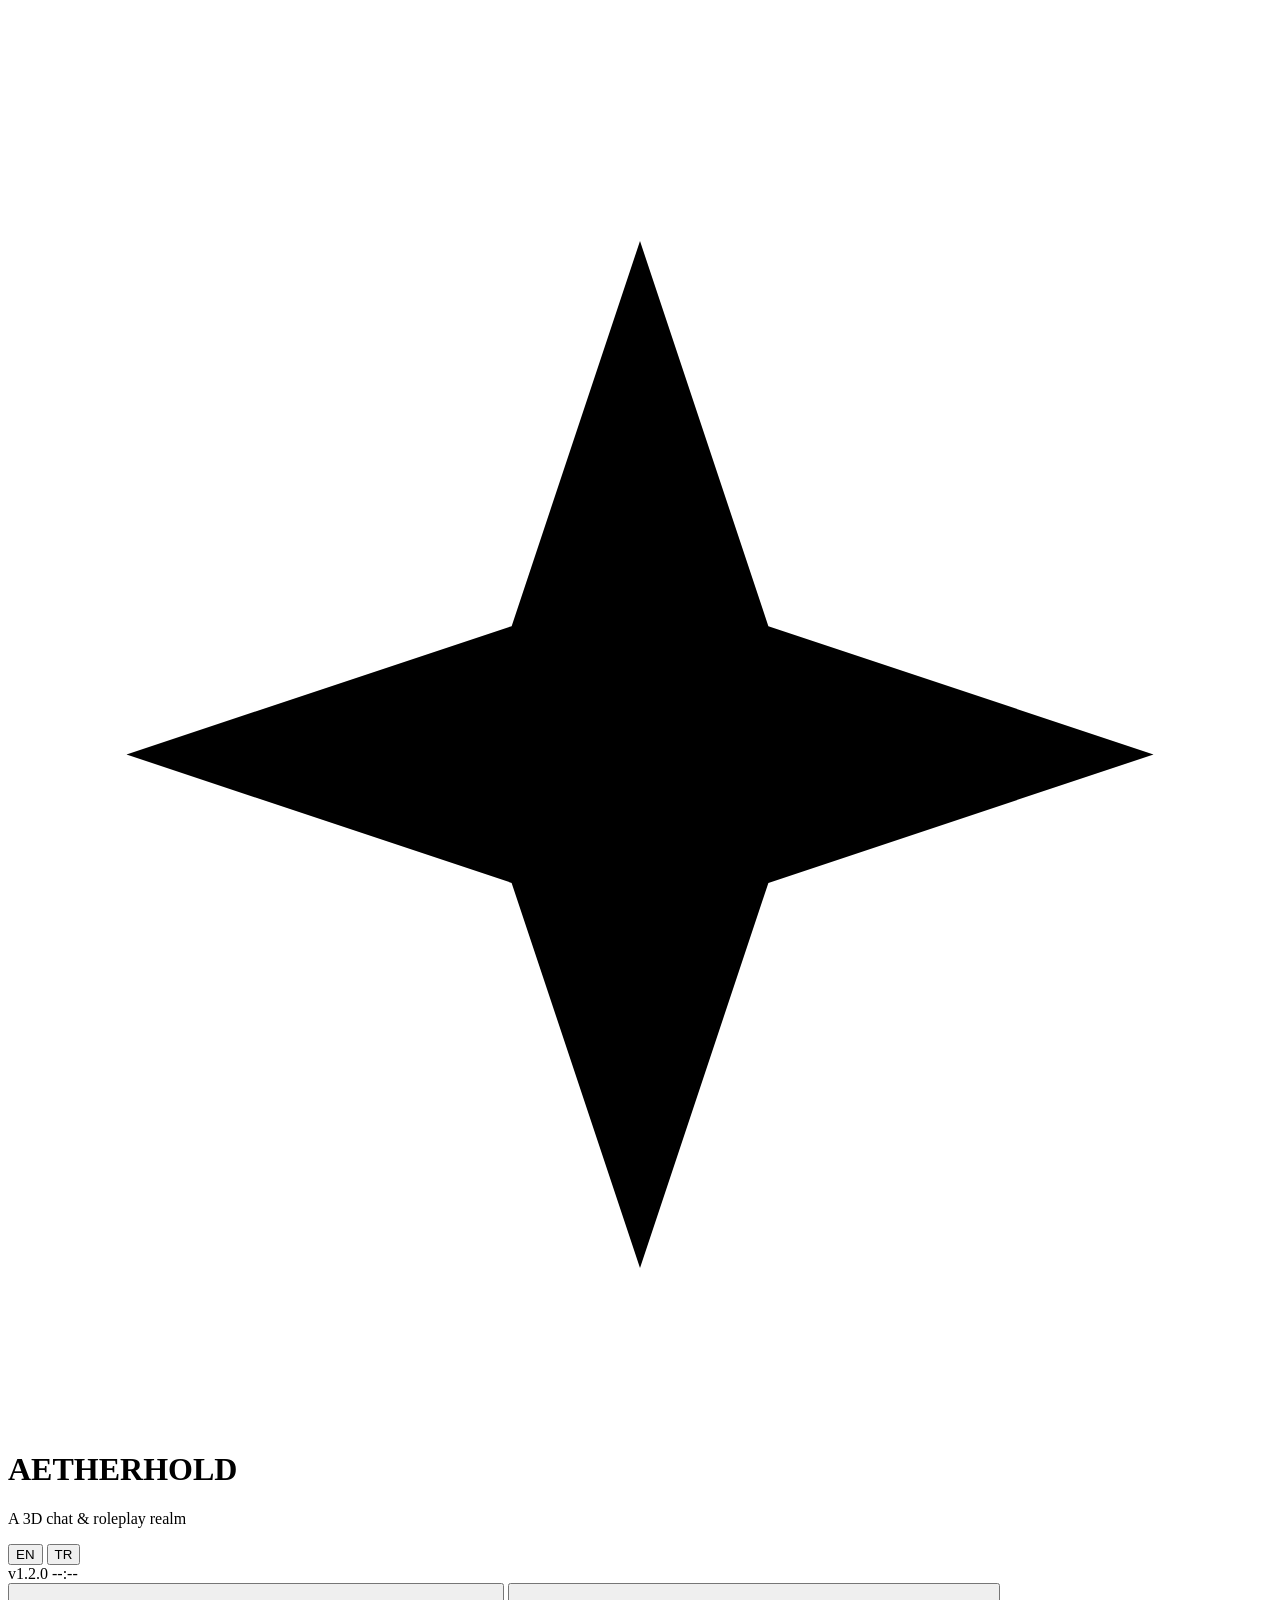
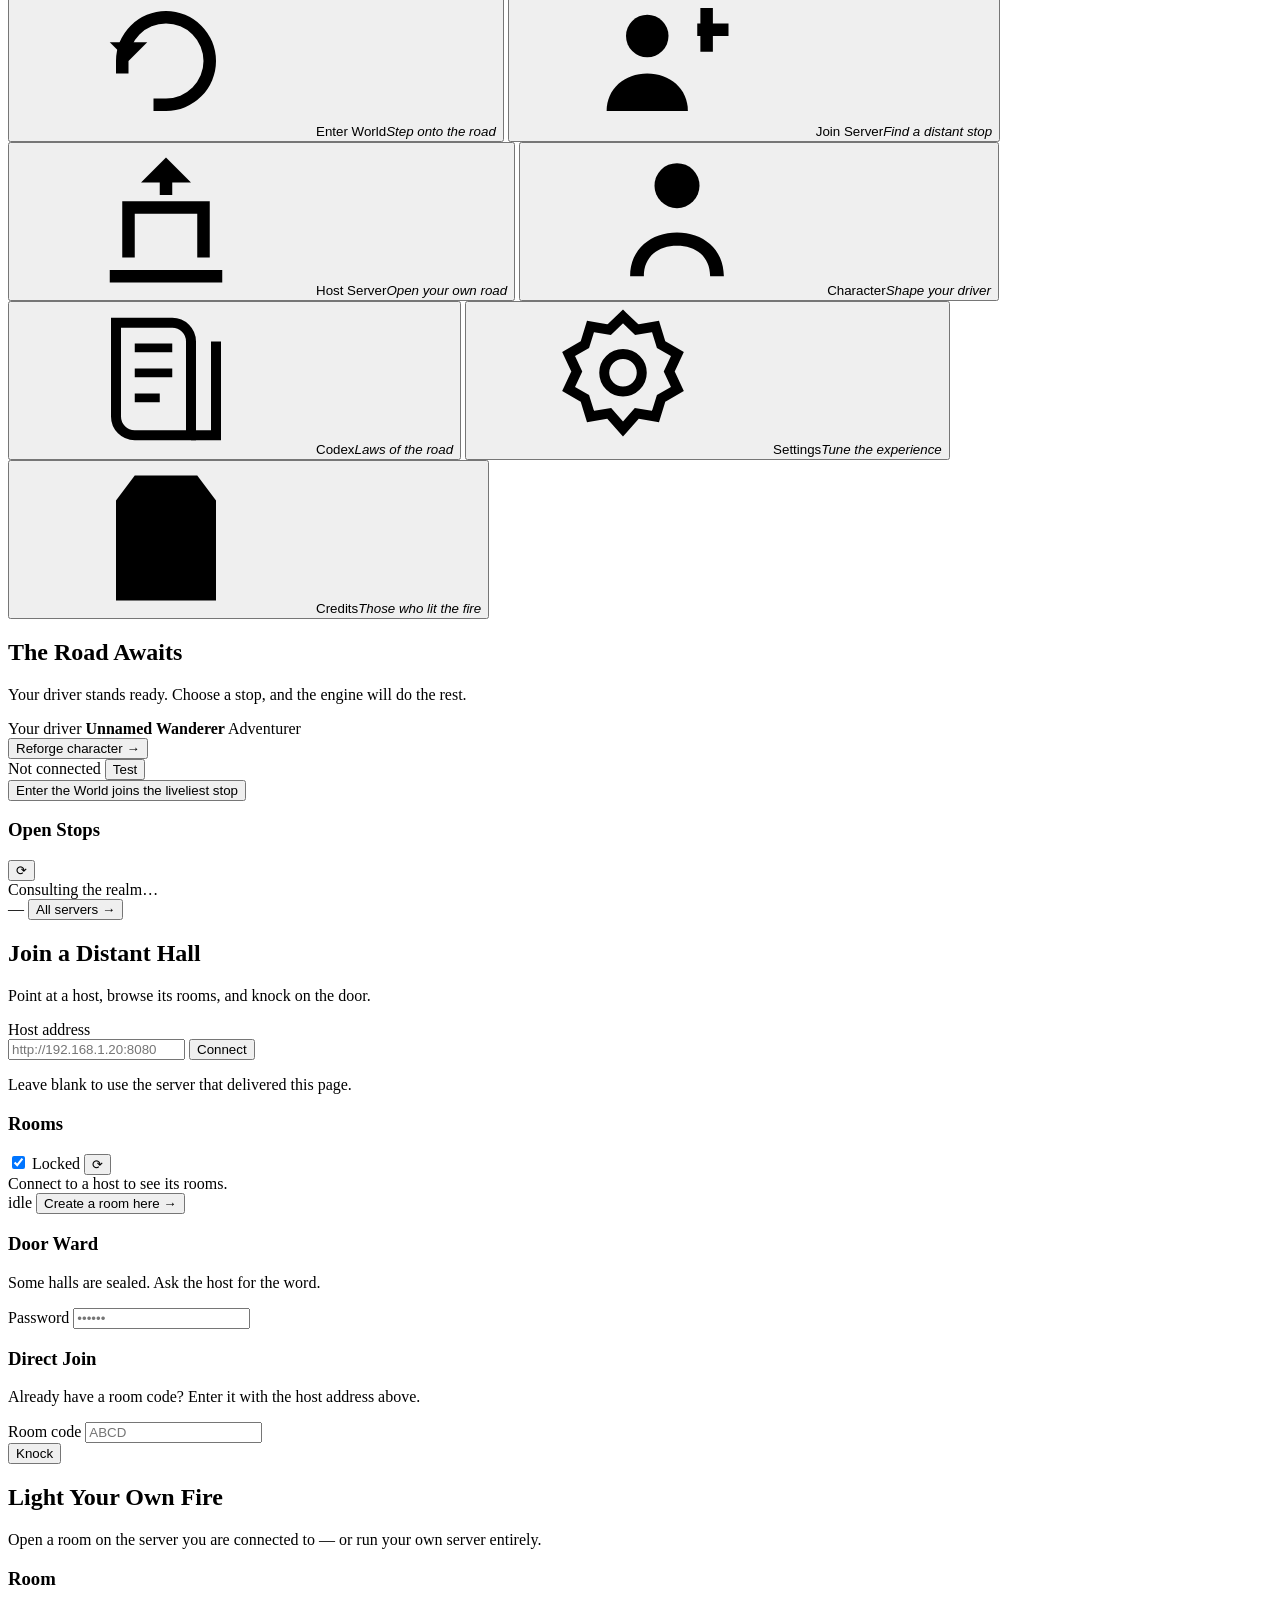
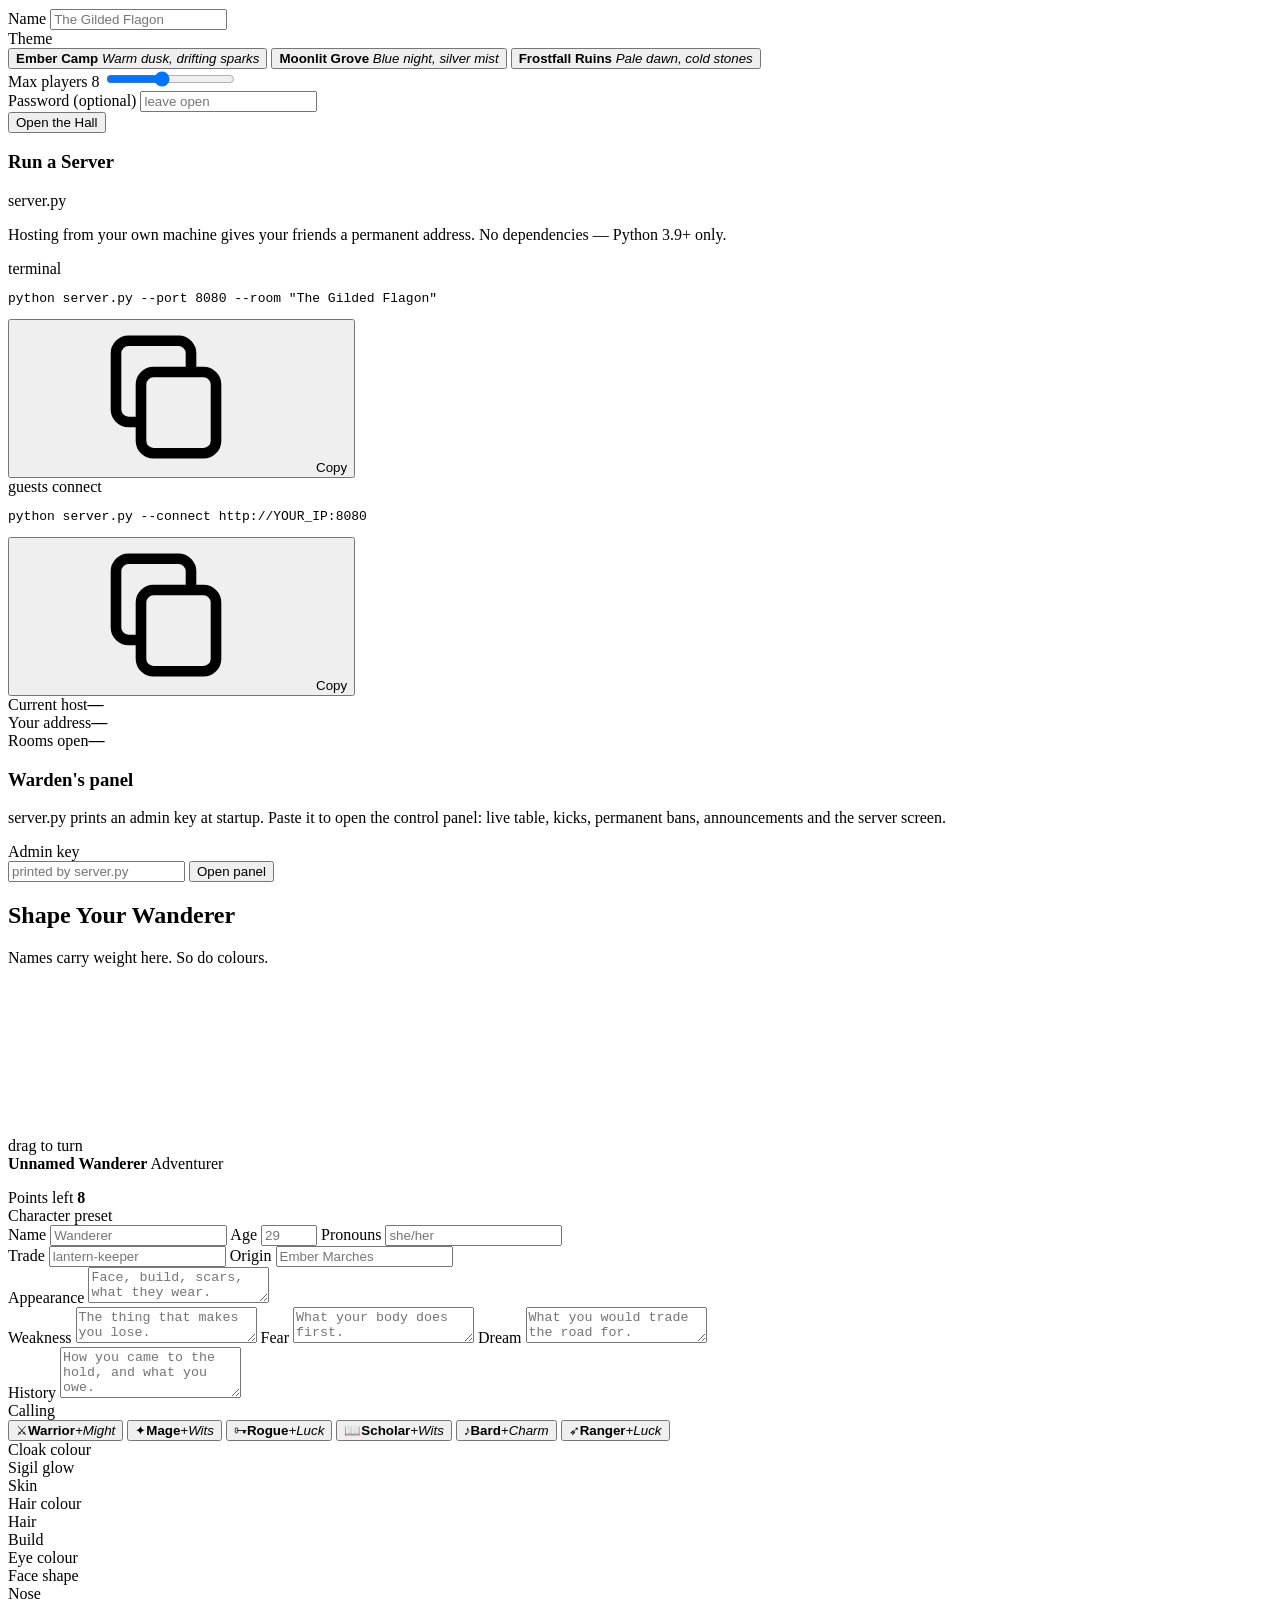
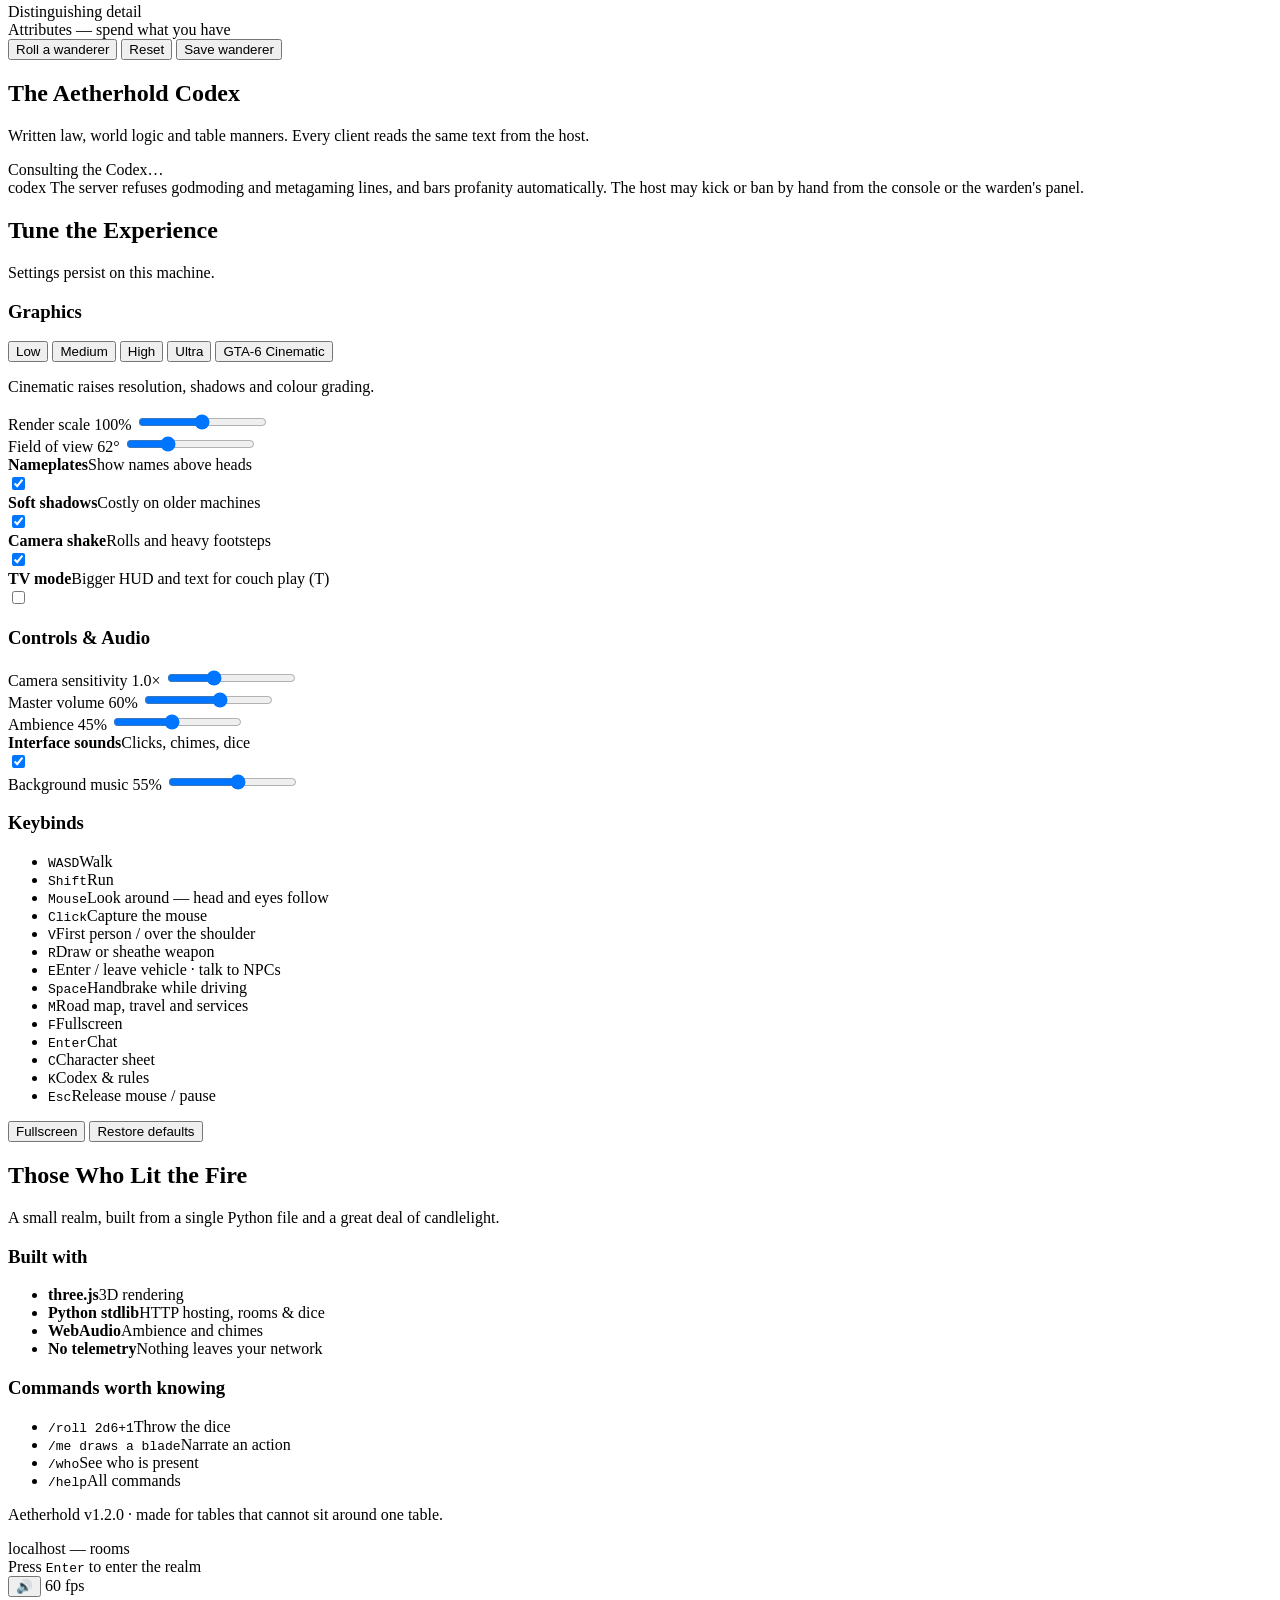
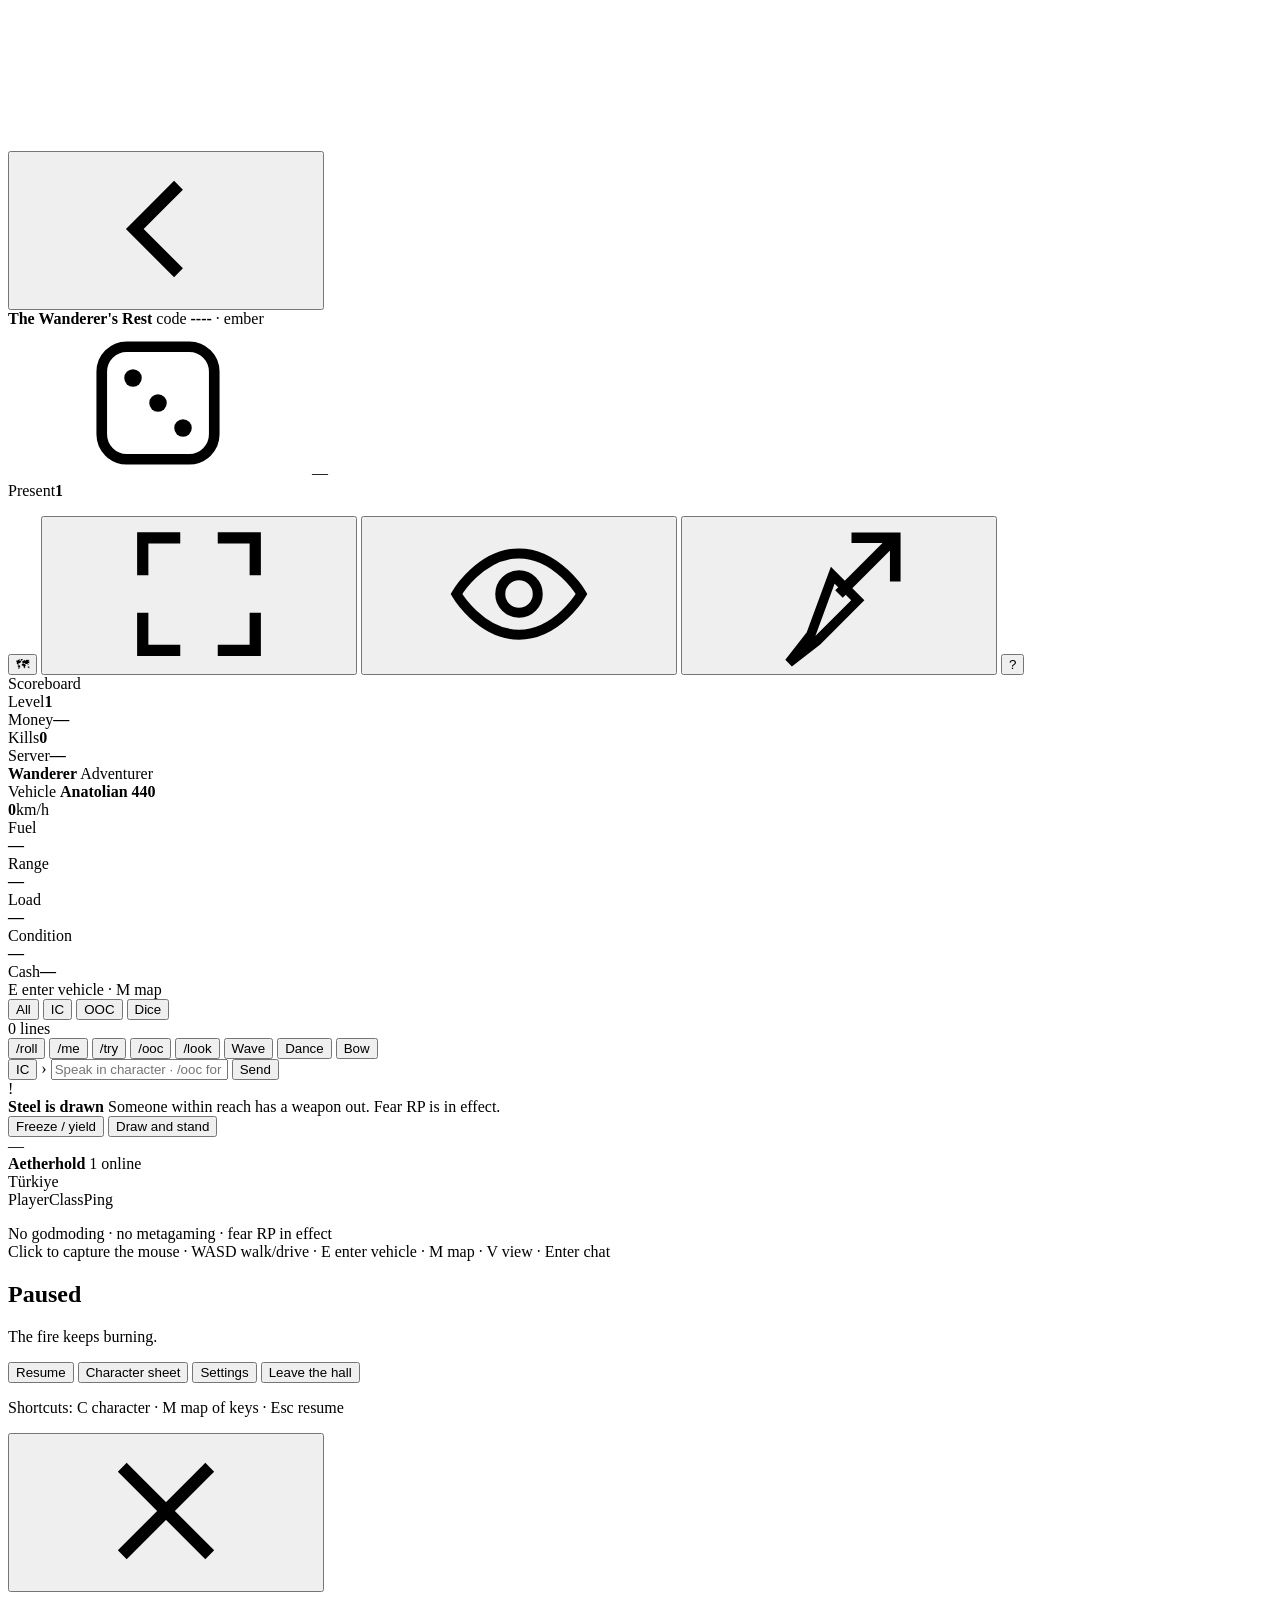
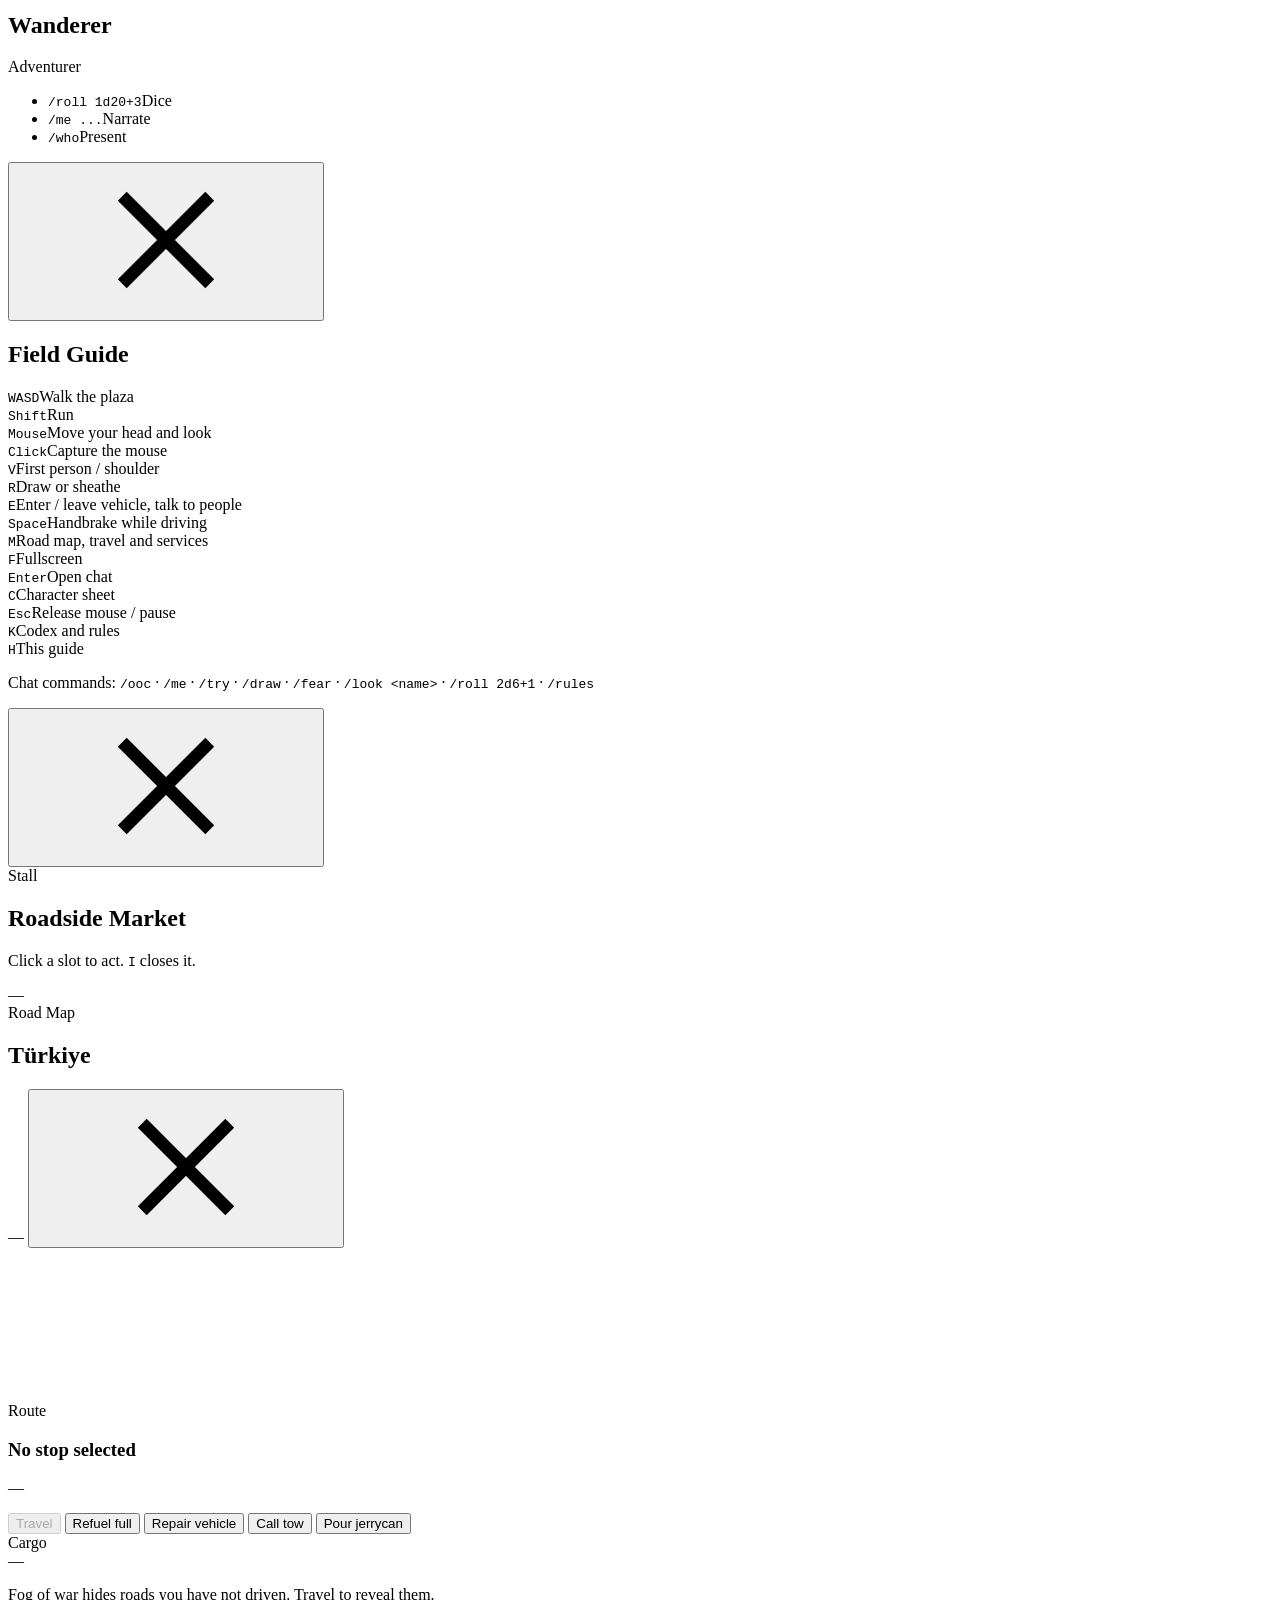
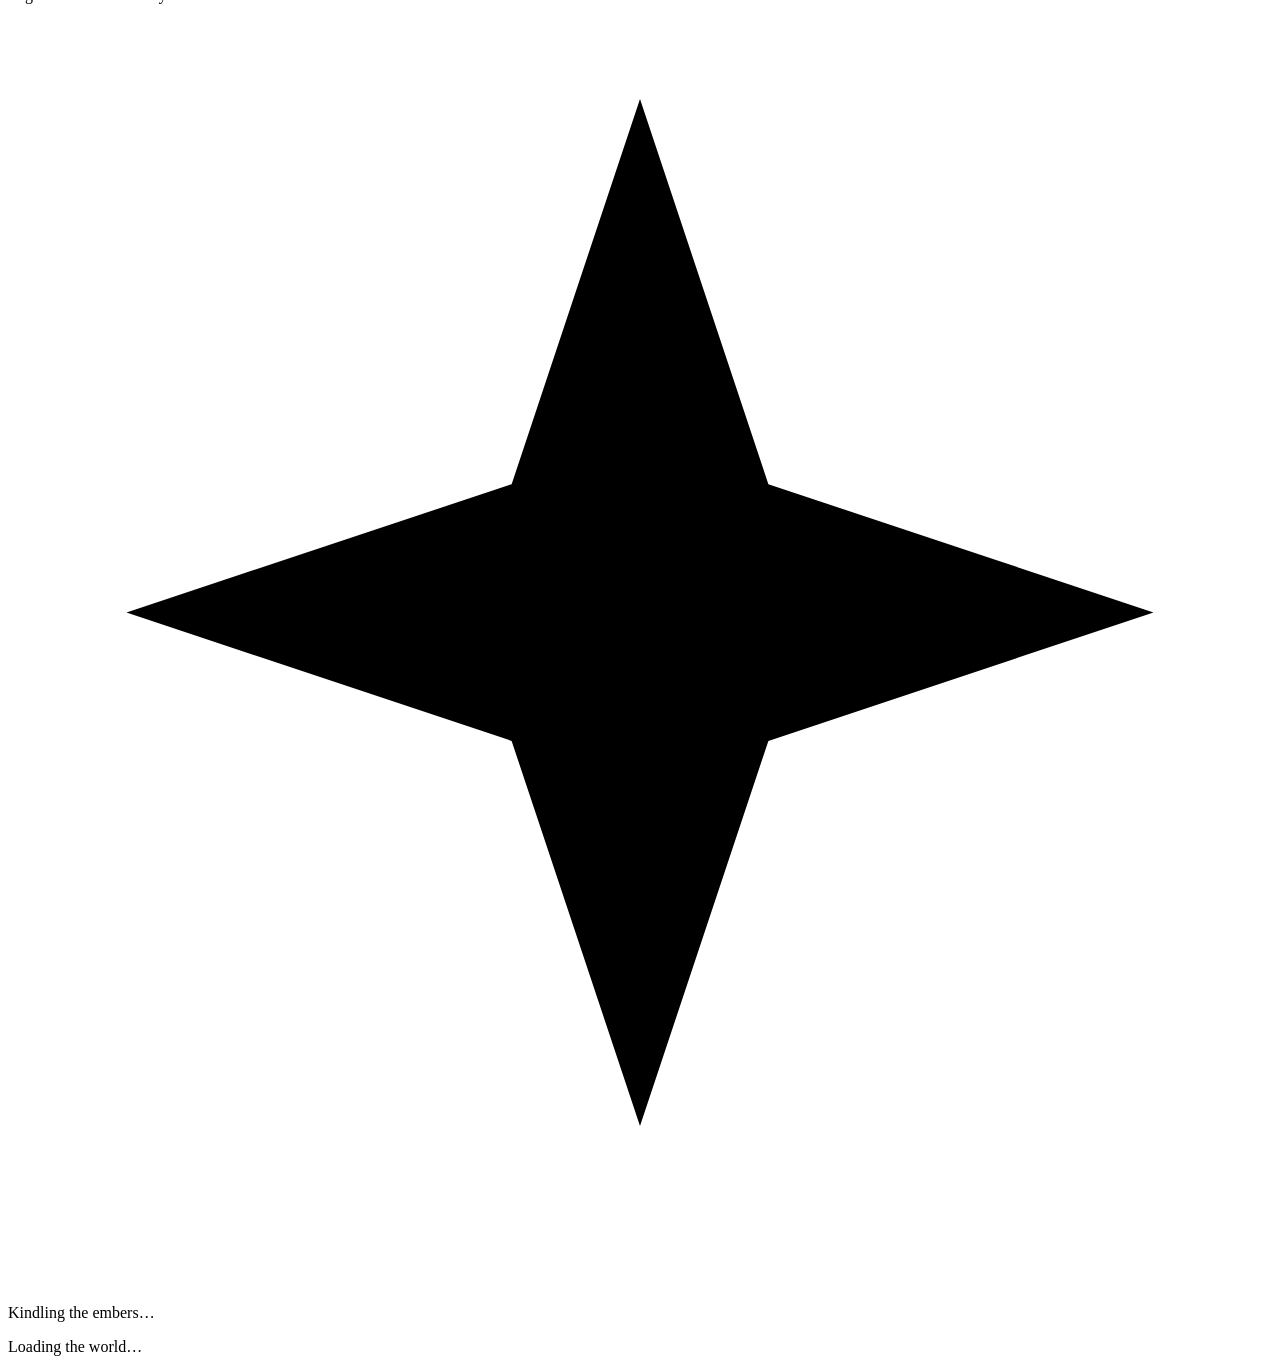
==== commit 9db9248d: "Ship the client systems and make the server deployable for free The repository was missing most of w" ====
--- a/public/index.html
+++ b/public/index.html
@@ -512,6 +512,10 @@
                 <div><strong>Camera shake</strong><span class="muted small">Rolls and heavy footsteps</span></div>
                 <label class="toggle"><input type="checkbox" id="set-shake" checked /><span class="track"></span></label>
               </div>
+              <div class="toggle-row">
+                <div><strong>TV mode</strong><span class="muted small">Bigger HUD and text for couch play (T)</span></div>
+                <label class="toggle"><input type="checkbox" id="set-tv" /><span class="track"></span></label>
+              </div>
             </div>
 
             <div class="card">
@@ -588,7 +592,7 @@
               </ul>
               <div class="divider"></div>
               <p class="muted small">
-                Aetherhold v1.0.0 · made for tables that cannot sit around one table.
+                Aetherhold v1.2.0 · made for tables that cannot sit around one table.
               </p>
             </div>
           </div>
@@ -902,7 +906,7 @@
   </div>
 </main>
 
-<div id="boot" class="boot">
+<div id="boot" class="boot hidden">
   <div class="boot-crest">
     <svg viewBox="0 0 64 64"><path d="M32 4l6.5 19.5L58 30l-19.5 6.5L32 56l-6.5-19.5L6 30l19.5-6.5z"/></svg>
   </div>
@@ -910,6 +914,15 @@
   <p id="boot-text">Kindling the embers…</p>
 </div>
 
+<!-- Loading screen shown when transitioning to the world --><div id="loading-screen" class="loading-screen hidden" aria-live="polite">
+  <div class="loading-content">
+    <div class="loading-spinner"></div>
+    <p id="loading-text">Loading the world…</p>
+  </div>
+</div>
+
+
+<script type="module" src="/js/loadscreen.js"></script>
 <script type="module" src="/js/main.js"></script>
 </body>
 </html>
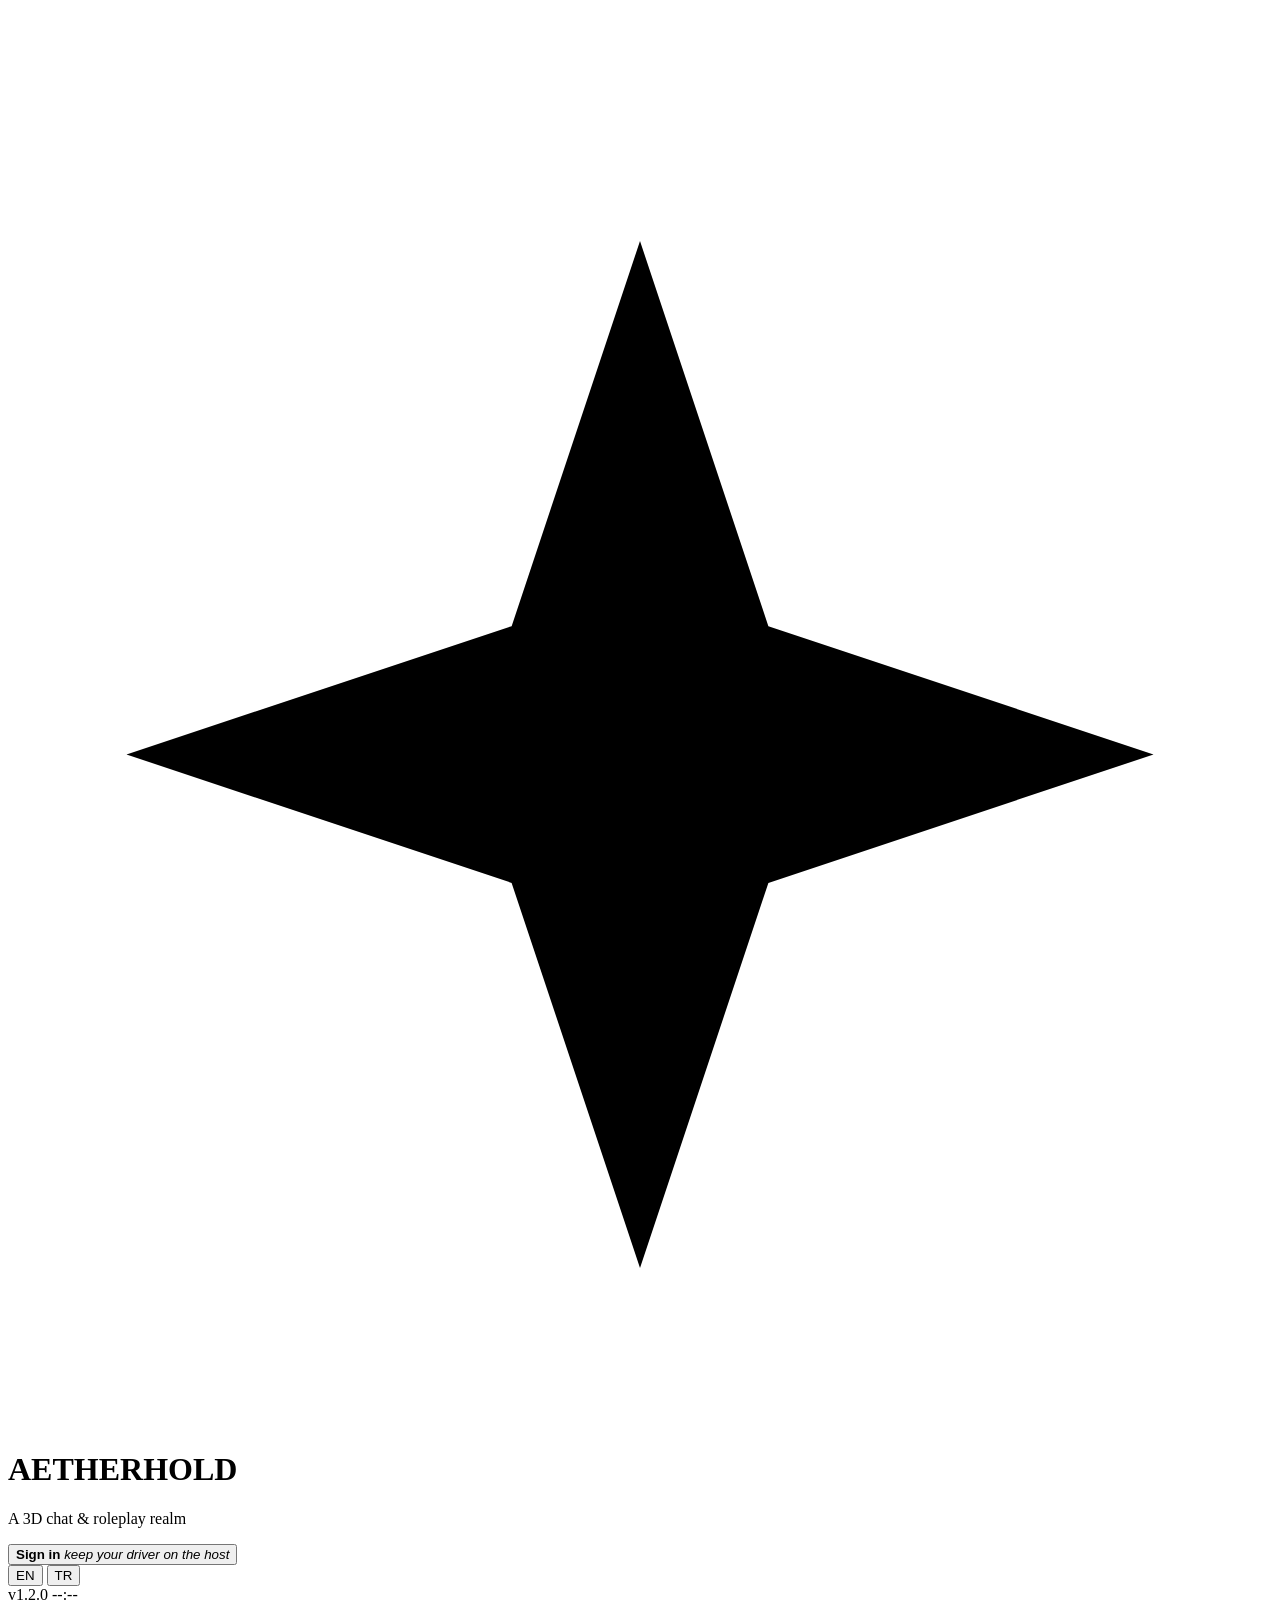
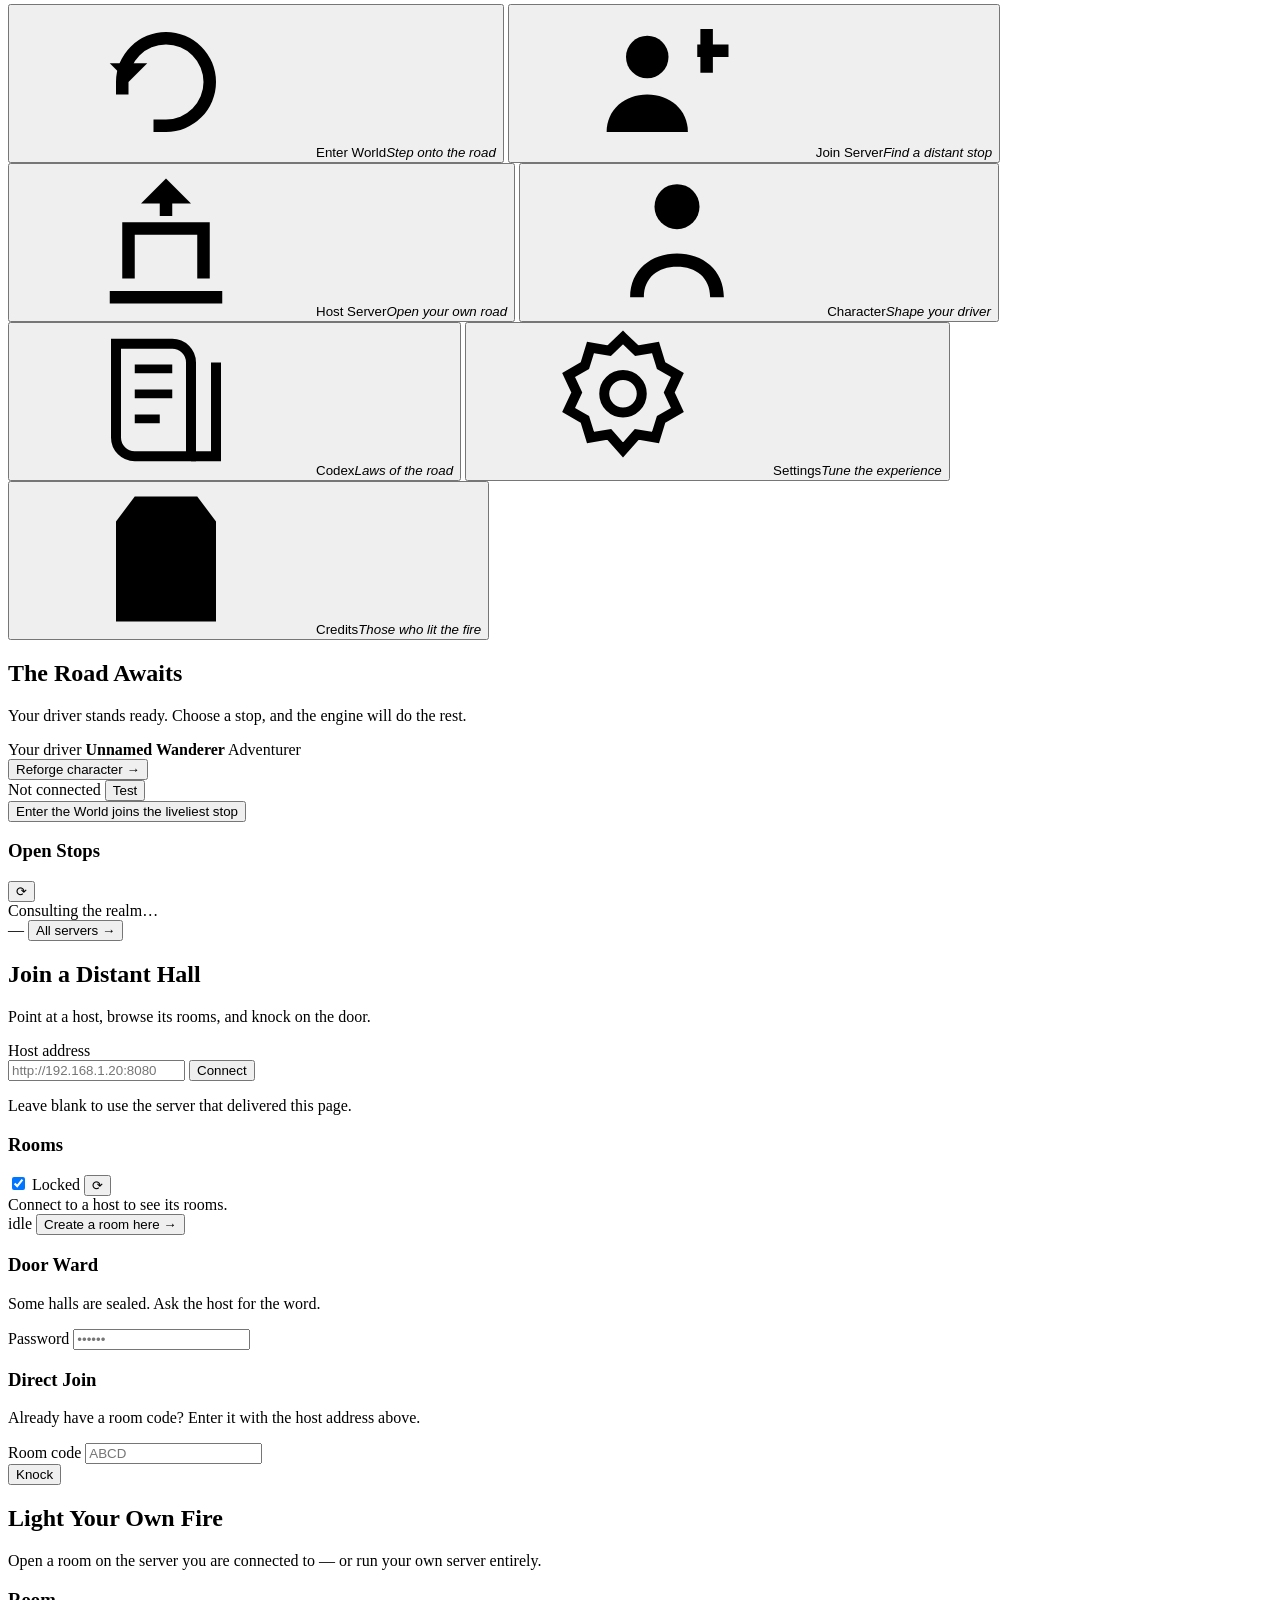
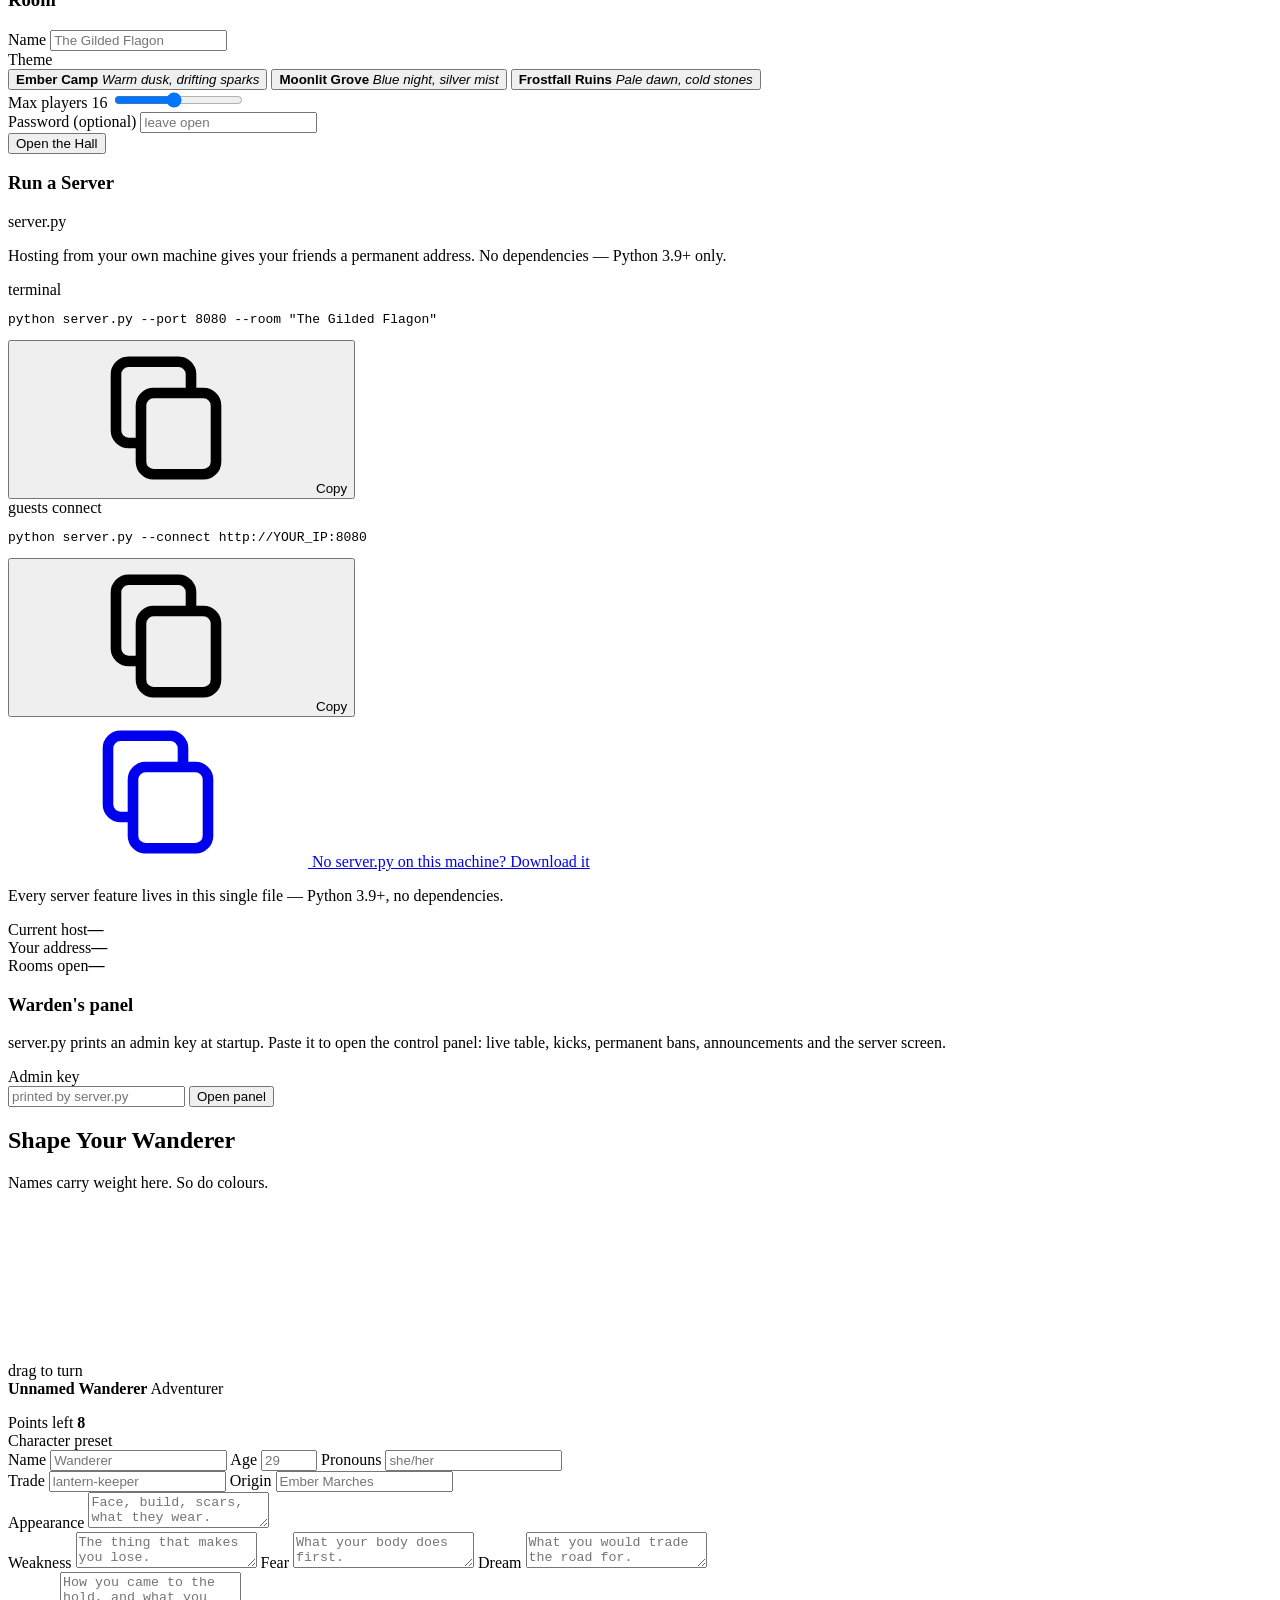
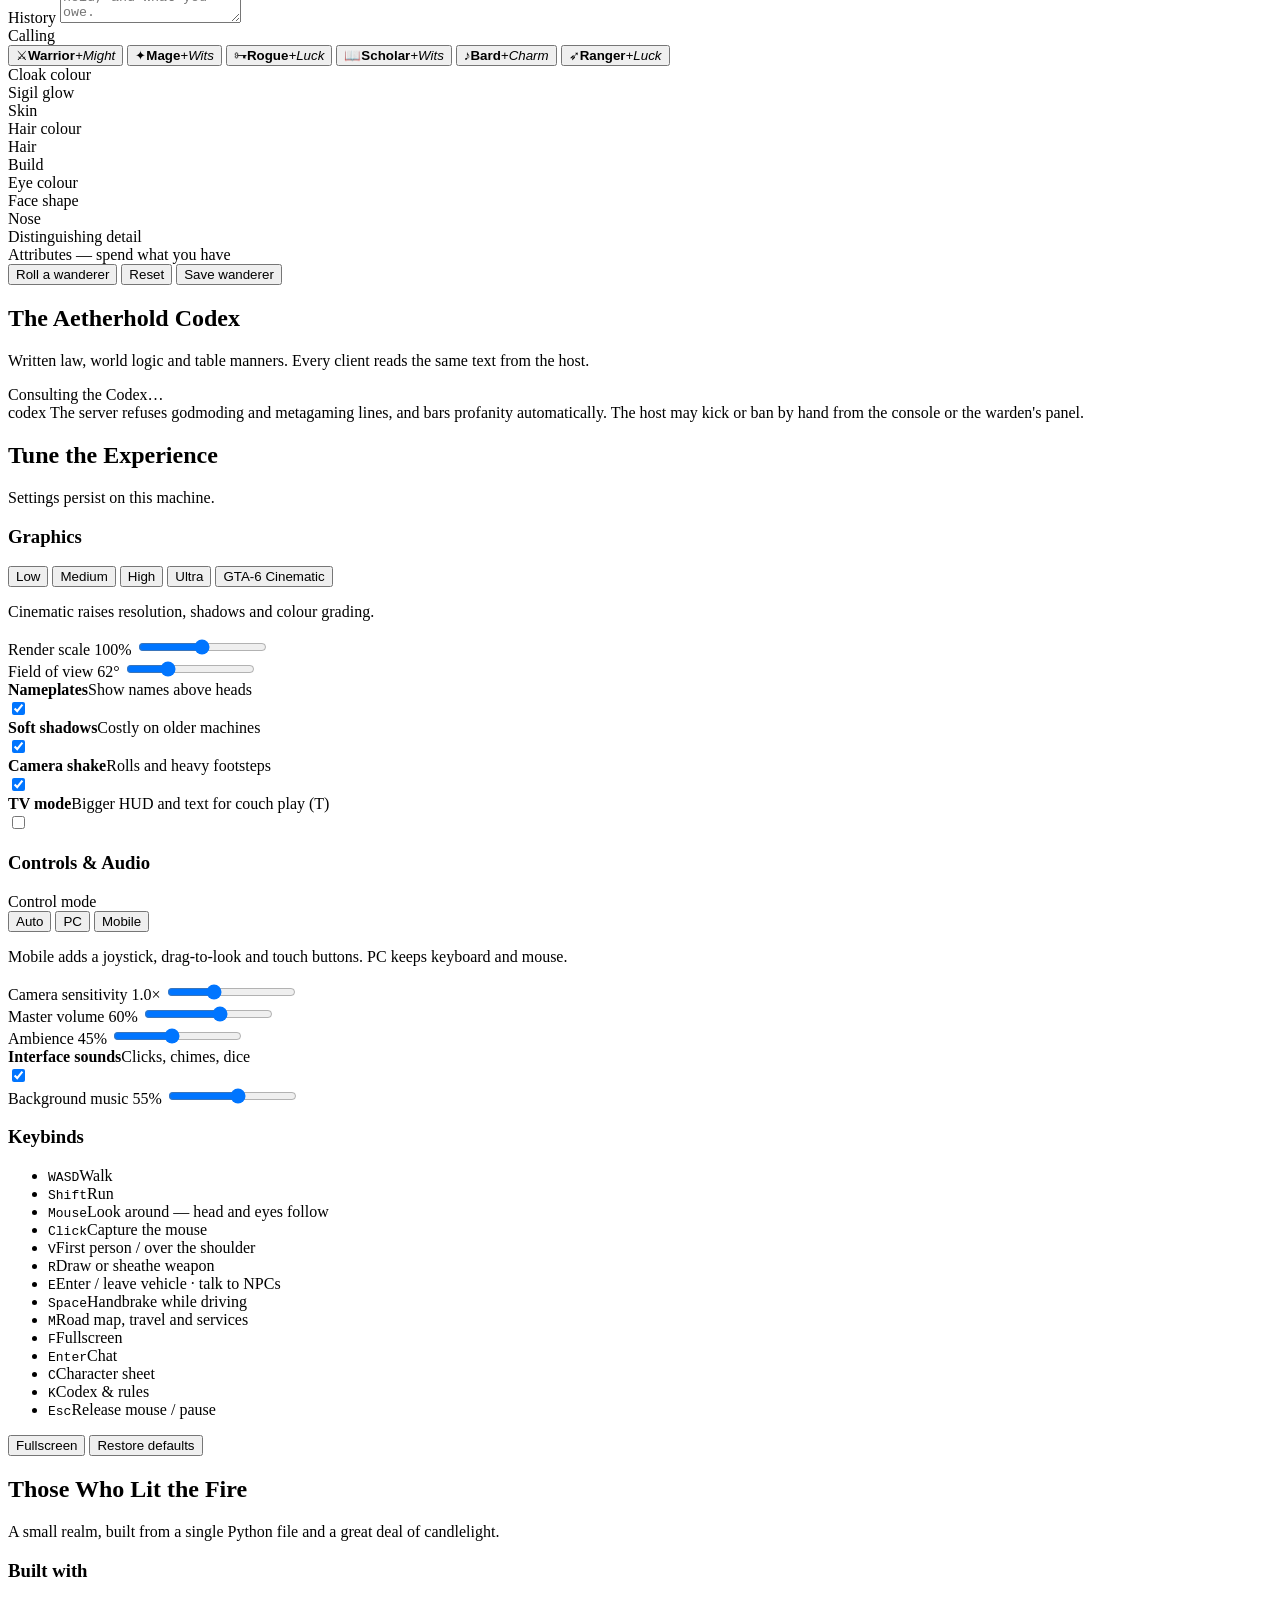
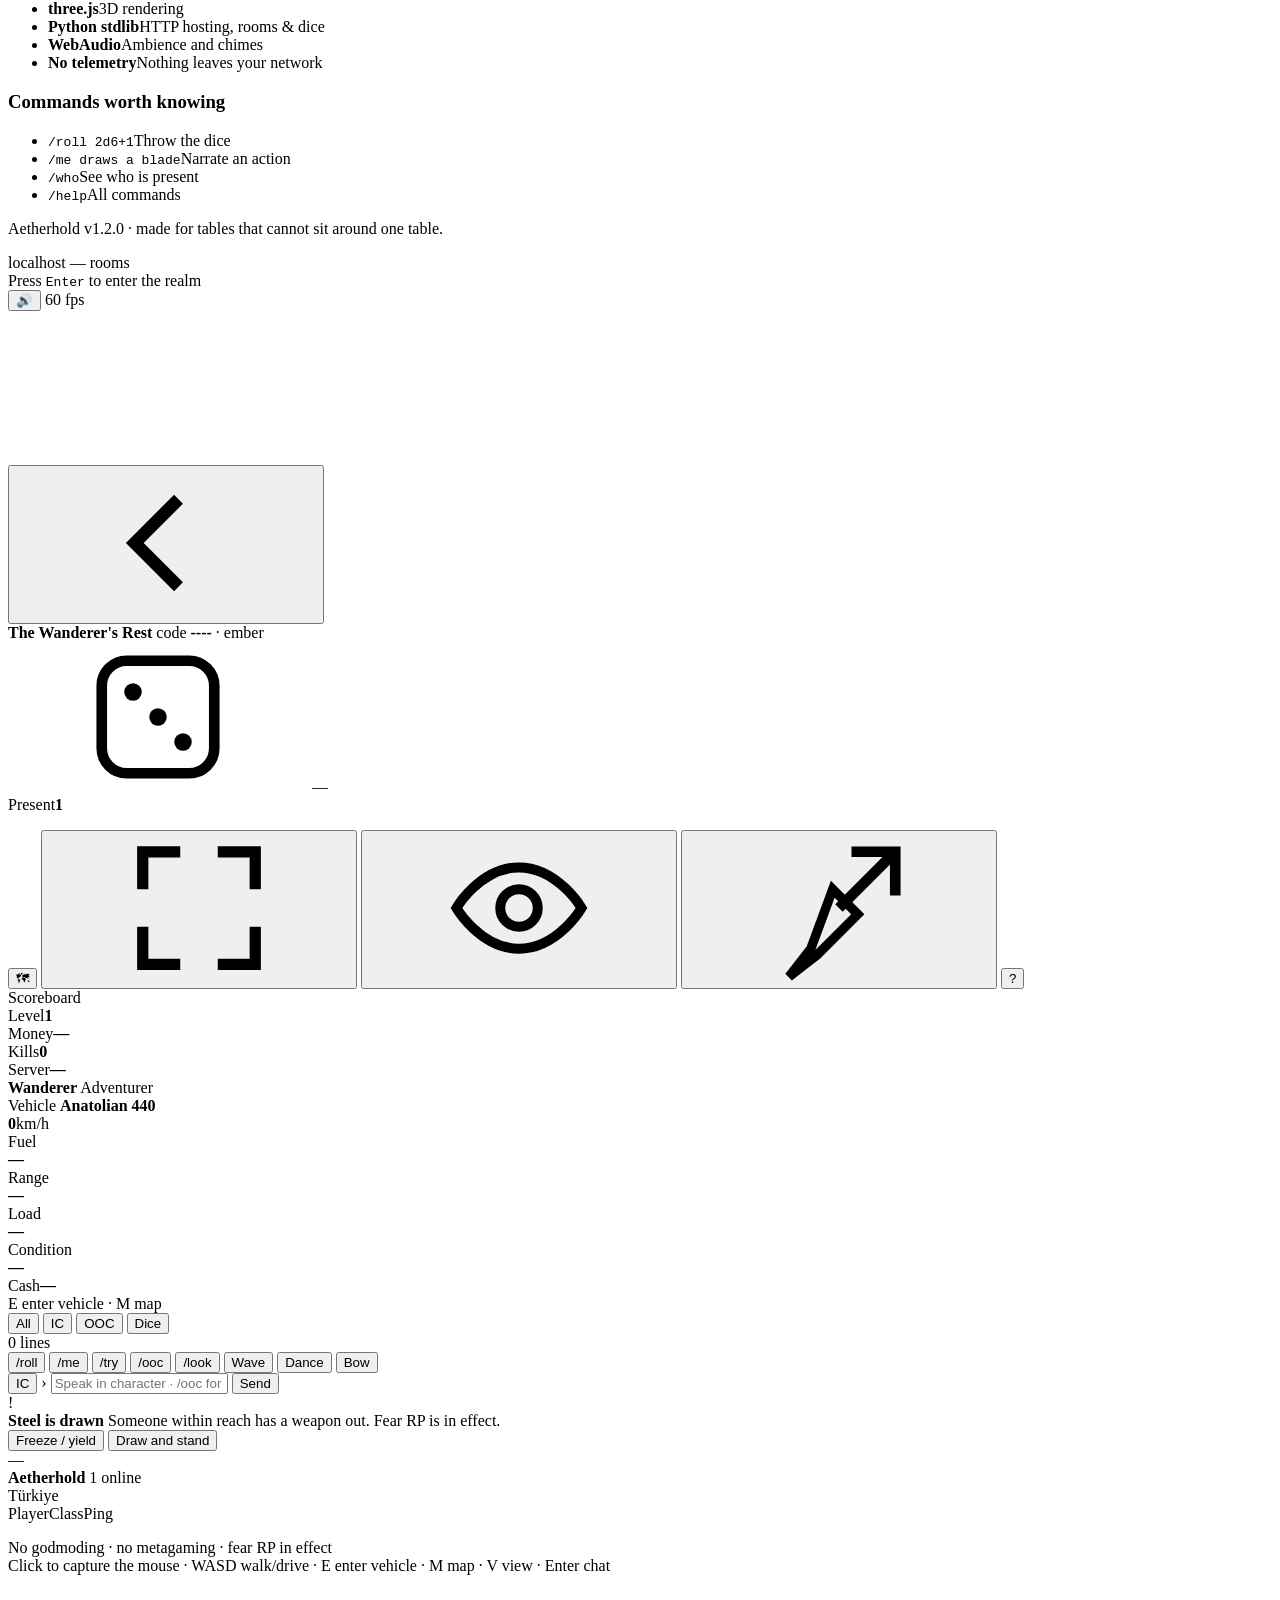
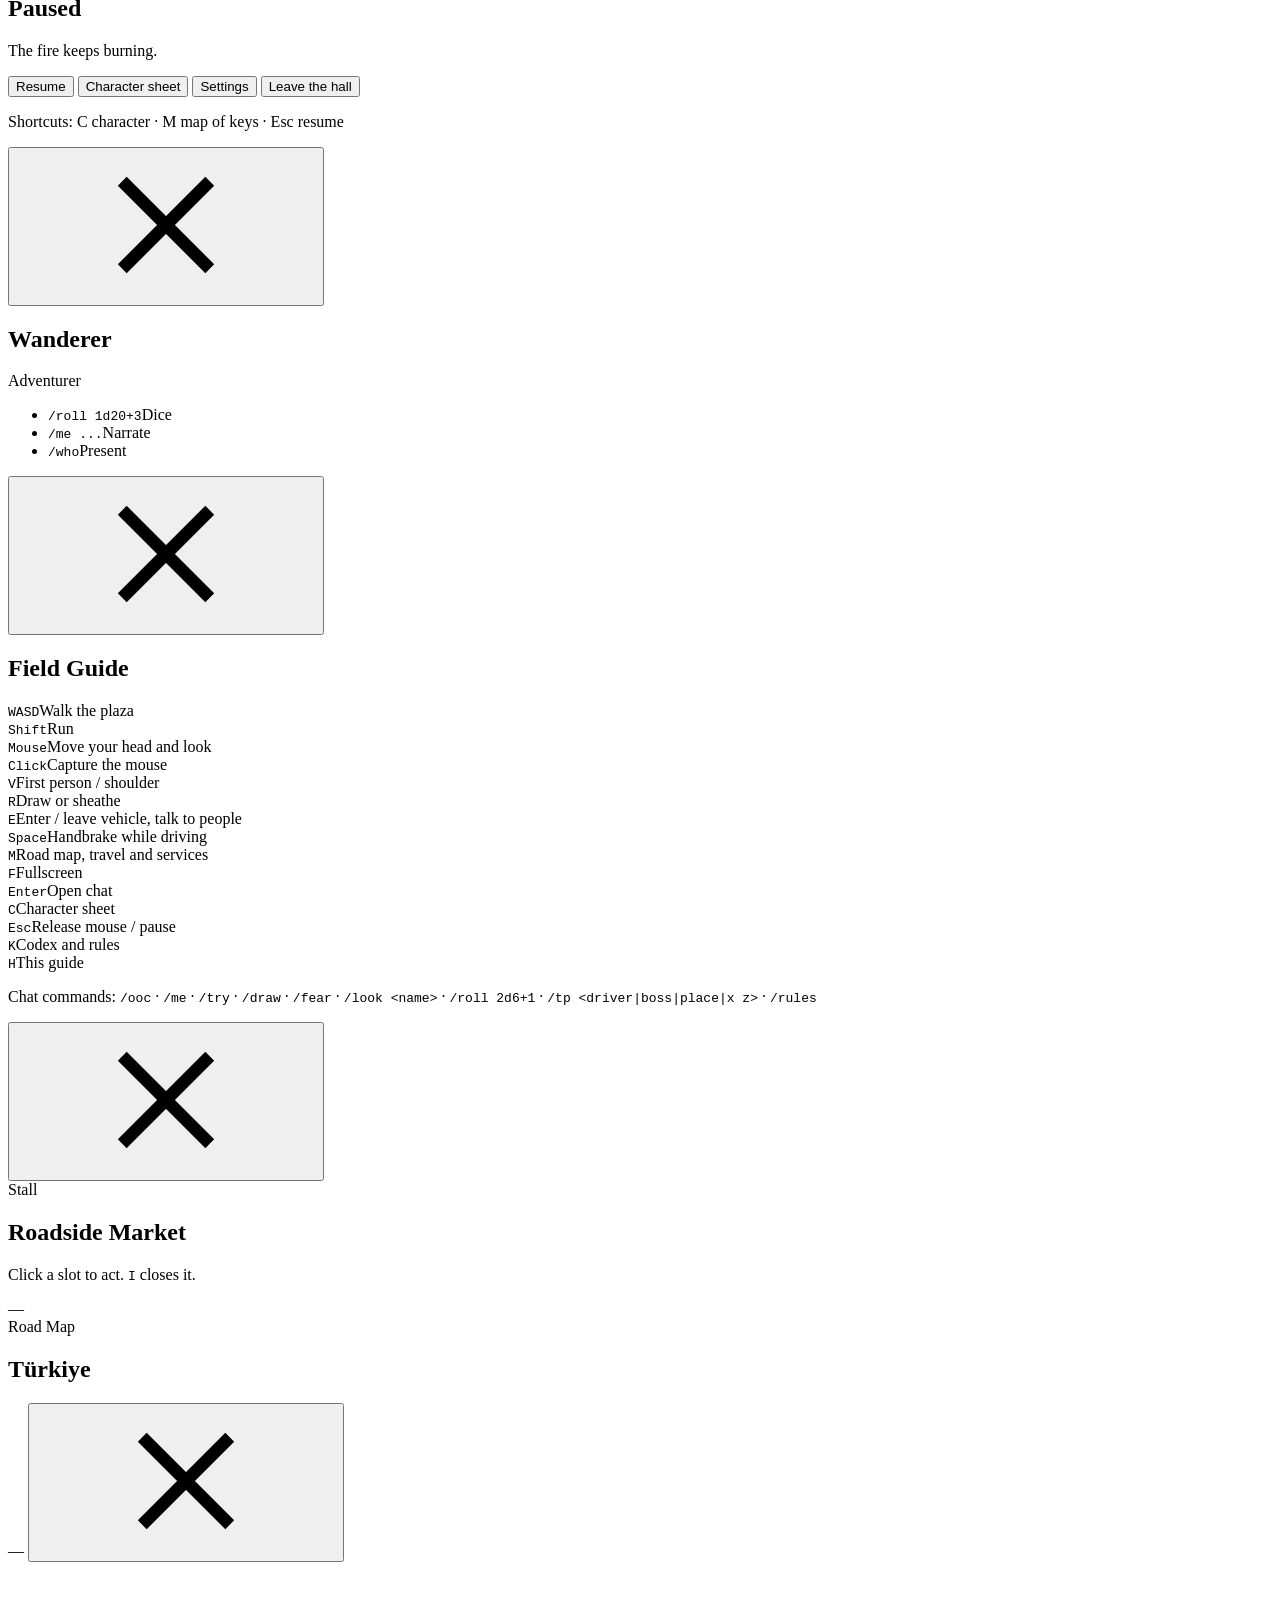
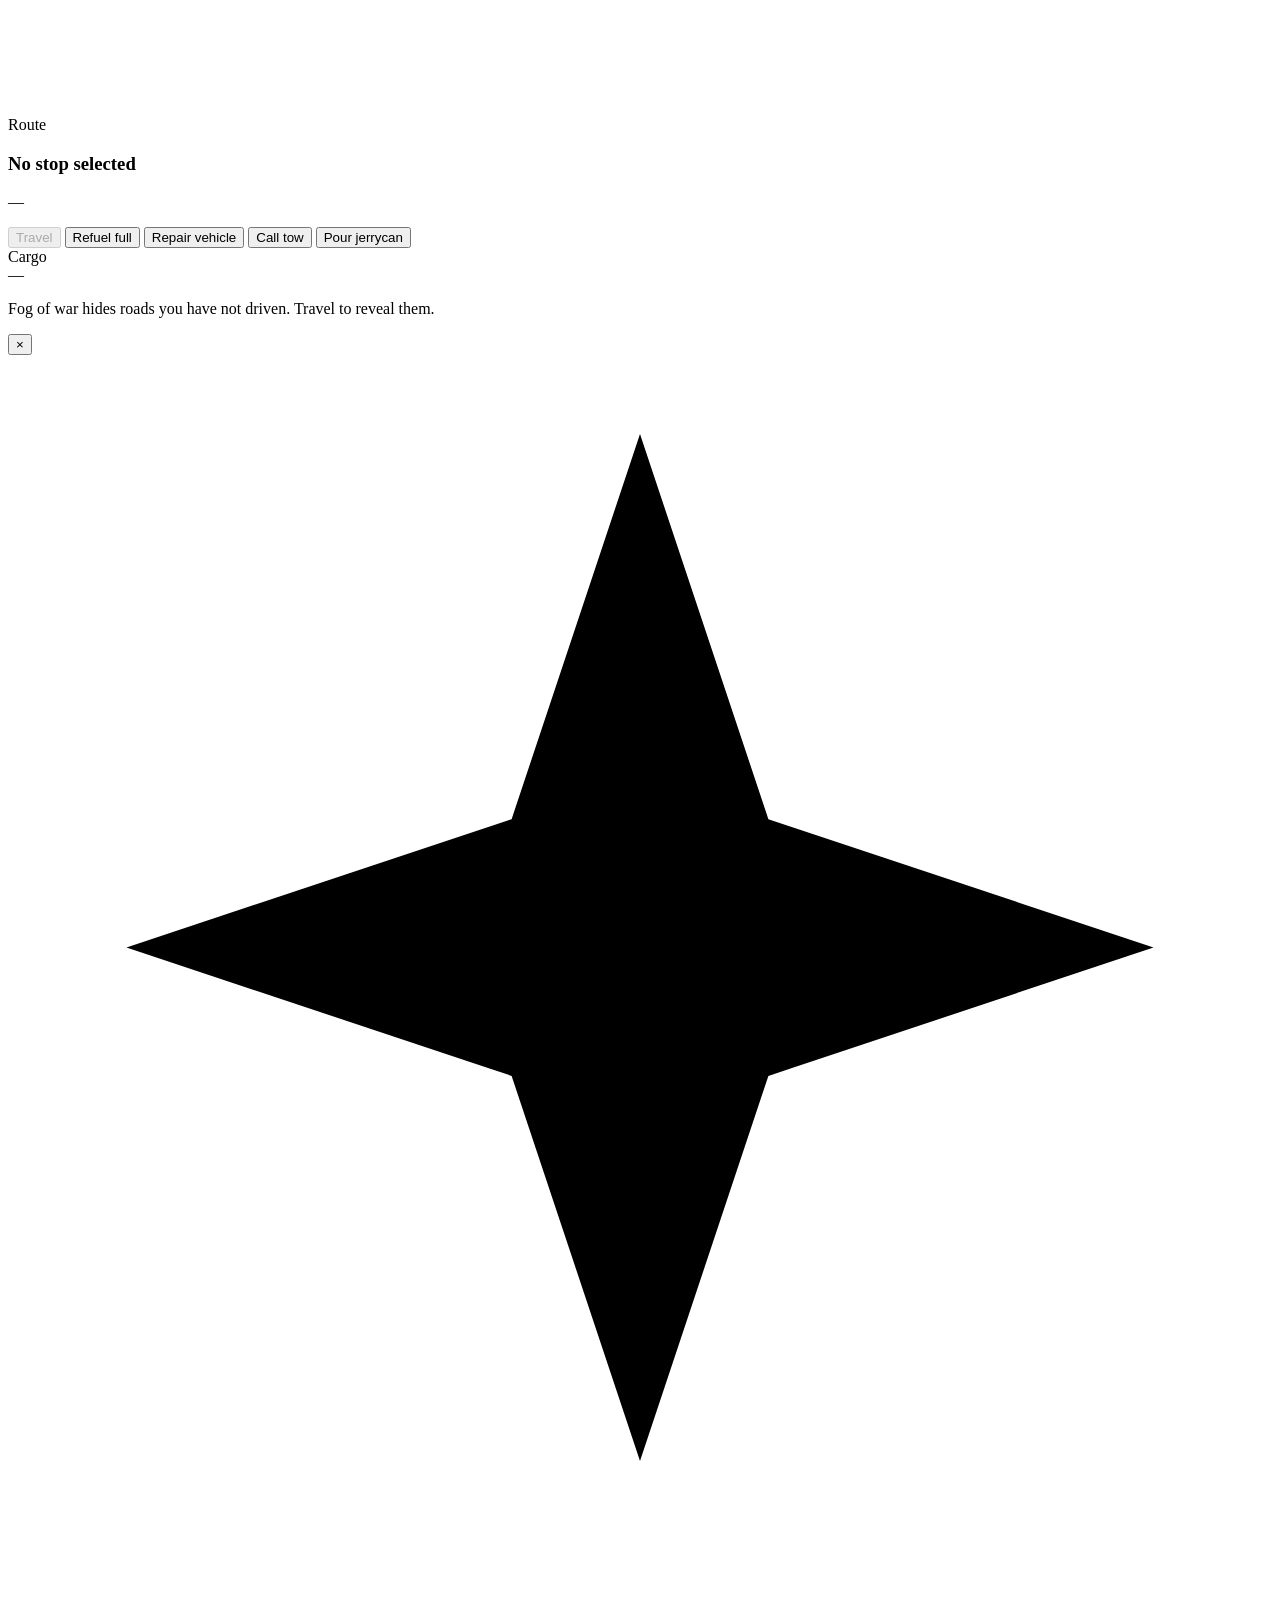
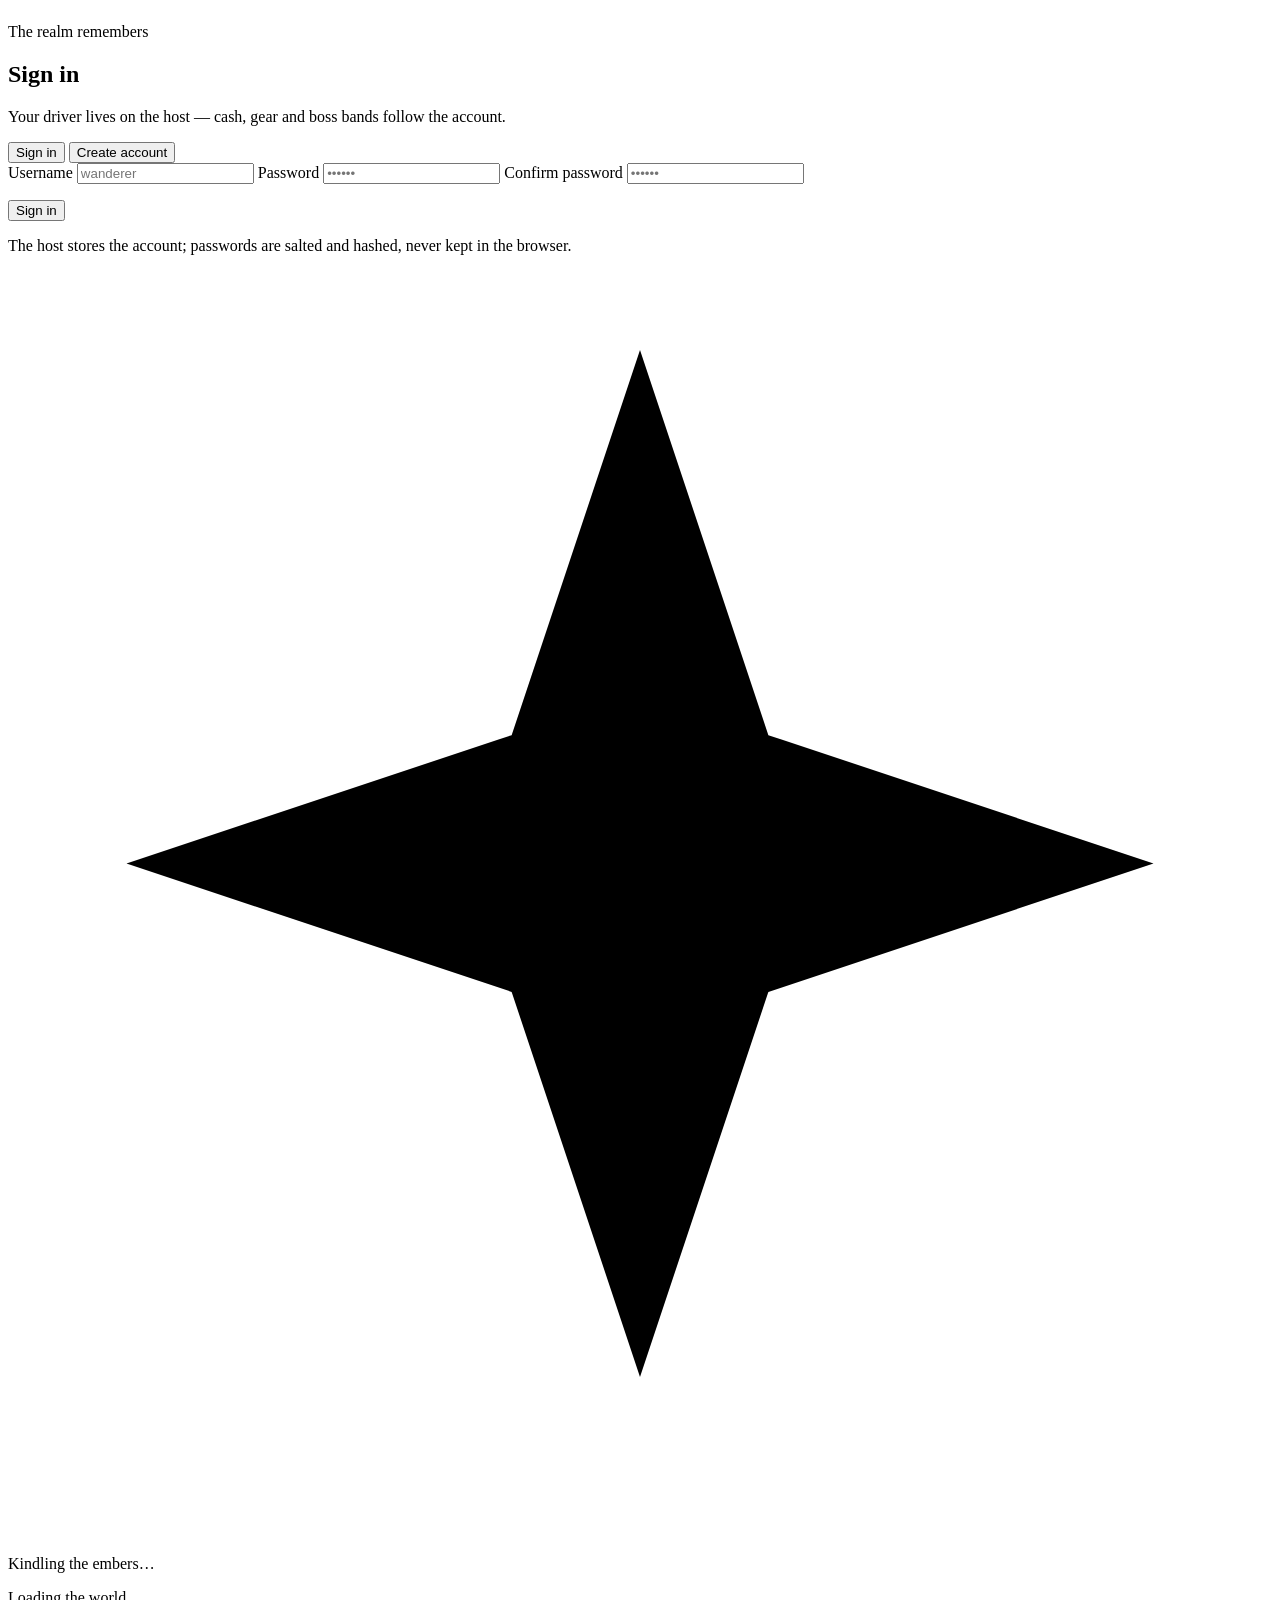
==== commit c6b257ee: "Add /tp chat command, server-side accounts, and supporting systems - /tp teleports to drivers, boss " ====
--- a/public/index.html
+++ b/public/index.html
@@ -6,6 +6,8 @@
 <meta name="theme-color" content="#07070d" />
 <title>Aetherhold — 3D Chat &amp; Roleplay</title>
 <link rel="stylesheet" href="/css/style.css" />
+<link rel="stylesheet" href="/css/loadout.css" />
+<link rel="stylesheet" href="/css/auth.css" />
 <link rel="icon" href="data:image/svg+xml,%3Csvg xmlns='http://www.w3.org/2000/svg' viewBox='0 0 64 64'%3E%3Ccircle cx='32' cy='32' r='30' fill='%230b0b16'/%3E%3Cpath d='M32 8l6 18 18 6-18 6-6 18-6-18-18-6 18-6z' fill='%23f4c46b'/%3E%3C/svg%3E" />
 </head>
 <body>
@@ -49,6 +51,13 @@
         <p class="tagline">A 3D chat <span>&amp;</span> roleplay realm</p>
       </div>
       <div class="brand-meta">
+        <button class="account-chip" id="account-chip" type="button" aria-haspopup="dialog">
+          <span class="account-dot" aria-hidden="true"></span>
+          <span class="account-text">
+            <strong class="account-name">Sign in</strong>
+            <em class="account-sub">keep your driver on the host</em>
+          </span>
+        </button>
         <div class="lang-switch" role="group" aria-label="Language">
           <button class="lang-btn active" data-language="en">EN</button>
           <button class="lang-btn" data-language="tr">TR</button>
@@ -236,8 +245,8 @@
 
               <div class="field-row">
                 <div class="field-group tight">
-                  <label for="host-max">Max players <span class="value" id="host-max-value">8</span></label>
-                  <input id="host-max" type="range" min="2" max="16" value="8" />
+                  <label for="host-max">Max players <span class="value" id="host-max-value">16</span></label>
+                  <input id="host-max" type="range" min="2" max="32" value="16" />
                 </div>
                 <div class="field-group tight">
                   <label for="host-password">Password <span class="muted">(optional)</span></label>
@@ -274,6 +283,15 @@
                   <svg><use href="#i-copy"/></svg><span>Copy</span>
                 </button>
               </div>
+              <!-- Shown only when the page is served from another machine: a local
+                   player already has server.py next to them. -->
+              <a class="download-server hidden" id="download-server" href="/download/server.py" download="server.py">
+                <svg><use href="#i-copy"/></svg>
+                <span data-i18n="host.download">No server.py on this machine? Download it</span>
+              </a>
+              <p class="muted small hidden" id="download-server-hint" data-i18n="host.download.hint">
+                Every server feature lives in this single file — Python 3.9+, no dependencies.
+              </p>
               <div class="host-facts">
                 <div><span>Current host</span><strong id="host-current">—</strong></div>
                 <div><span>Your address</span><strong id="host-address">—</strong></div>
@@ -520,6 +538,15 @@
 
             <div class="card">
               <h3>Controls &amp; Audio</h3>
+              <div class="field-group tight">
+                <label data-i18n="settings.mode">Control mode</label>
+                <div class="segmented" id="control-mode-seg">
+                  <button data-mode="auto" class="active" data-i18n="settings.mode.auto">Auto</button>
+                  <button data-mode="pc" data-i18n="settings.mode.pc">PC</button>
+                  <button data-mode="mobile" data-i18n="settings.mode.mobile">Mobile</button>
+                </div>
+                <p class="hint" data-i18n="settings.mode.hint">Mobile adds a joystick, drag-to-look and touch buttons. PC keeps keyboard and mouse.</p>
+              </div>
               <div class="slider-row">
                 <label for="set-sens">Camera sensitivity <span class="value" id="set-sens-value">1.0×</span></label>
                 <input type="range" id="set-sens" min="20" max="250" step="5" value="100" />
@@ -849,7 +876,7 @@
       <div class="divider"></div>
       <div class="help-rules" id="help-rules"></div>
       <div class="divider"></div>
-      <p class="muted small">Chat commands: <code>/ooc</code> · <code>/me</code> · <code>/try</code> · <code>/draw</code> · <code>/fear</code> · <code>/look &lt;name&gt;</code> · <code>/roll 2d6+1</code> · <code>/rules</code></p>
+      <p class="muted small">Chat commands: <code>/ooc</code> · <code>/me</code> · <code>/try</code> · <code>/draw</code> · <code>/fear</code> · <code>/look &lt;name&gt;</code> · <code>/roll 2d6+1</code> · <code>/tp &lt;driver|boss|place|x z&gt;</code> · <code>/rules</code></p>
     </div>
   </div>
   <!-- Chest GUI: the market / cargo window -->
@@ -906,6 +933,47 @@
   </div>
 </main>
 
+<!-- ══════════════════════ ACCOUNT GATE ══════════════════════ -->
+<div id="auth-overlay" class="auth-overlay hidden">
+  <div class="auth-card" role="dialog" aria-modal="true" aria-labelledby="auth-title">
+    <button class="auth-close" id="auth-close" type="button" aria-label="Close">×</button>
+    <div class="auth-crest" aria-hidden="true">
+      <svg viewBox="0 0 64 64"><path d="M32 4l6.5 19.5L58 30l-19.5 6.5L32 56l-6.5-19.5L6 30l19.5-6.5z"/></svg>
+    </div>
+    <span class="auth-kicker" data-i18n="auth.kicker">The realm remembers</span>
+    <h2 id="auth-title">Sign in</h2>
+    <p class="auth-lede" id="auth-lede">Your driver lives on the host — cash, gear and boss bands follow the account.</p>
+    <p class="auth-reason hidden" id="auth-reason"></p>
+
+    <div class="auth-tabs" id="auth-tabs" role="tablist">
+      <button type="button" class="active" data-auth-tab="login" role="tab" data-i18n="auth.tabLogin">Sign in</button>
+      <button type="button" data-auth-tab="register" role="tab" data-i18n="auth.tabRegister">Create account</button>
+    </div>
+
+    <form id="auth-form" class="auth-form" autocomplete="on" novalidate>
+      <label class="auth-field">
+        <span data-i18n="auth.username">Username</span>
+        <input id="auth-user" name="username" type="text" maxlength="20" autocomplete="username"
+               spellcheck="false" placeholder="wanderer" />
+      </label>
+      <label class="auth-field">
+        <span data-i18n="auth.password">Password</span>
+        <input id="auth-pass" name="password" type="password" maxlength="128"
+               autocomplete="current-password" placeholder="••••••" />
+      </label>
+      <label class="auth-field hidden" id="auth-confirm-row">
+        <span data-i18n="auth.confirm">Confirm password</span>
+        <input id="auth-confirm" name="confirm" type="password" maxlength="128"
+               autocomplete="new-password" placeholder="••••••" />
+      </label>
+      <p class="auth-error hidden" id="auth-error" role="alert"></p>
+      <button type="submit" class="auth-submit" id="auth-submit">Sign in</button>
+    </form>
+
+    <p class="auth-foot" data-i18n="auth.foot">The host stores the account; passwords are salted and hashed, never kept in the browser.</p>
+  </div>
+</div>
+
 <div id="boot" class="boot hidden">
   <div class="boot-crest">
     <svg viewBox="0 0 64 64"><path d="M32 4l6.5 19.5L58 30l-19.5 6.5L32 56l-6.5-19.5L6 30l19.5-6.5z"/></svg>
